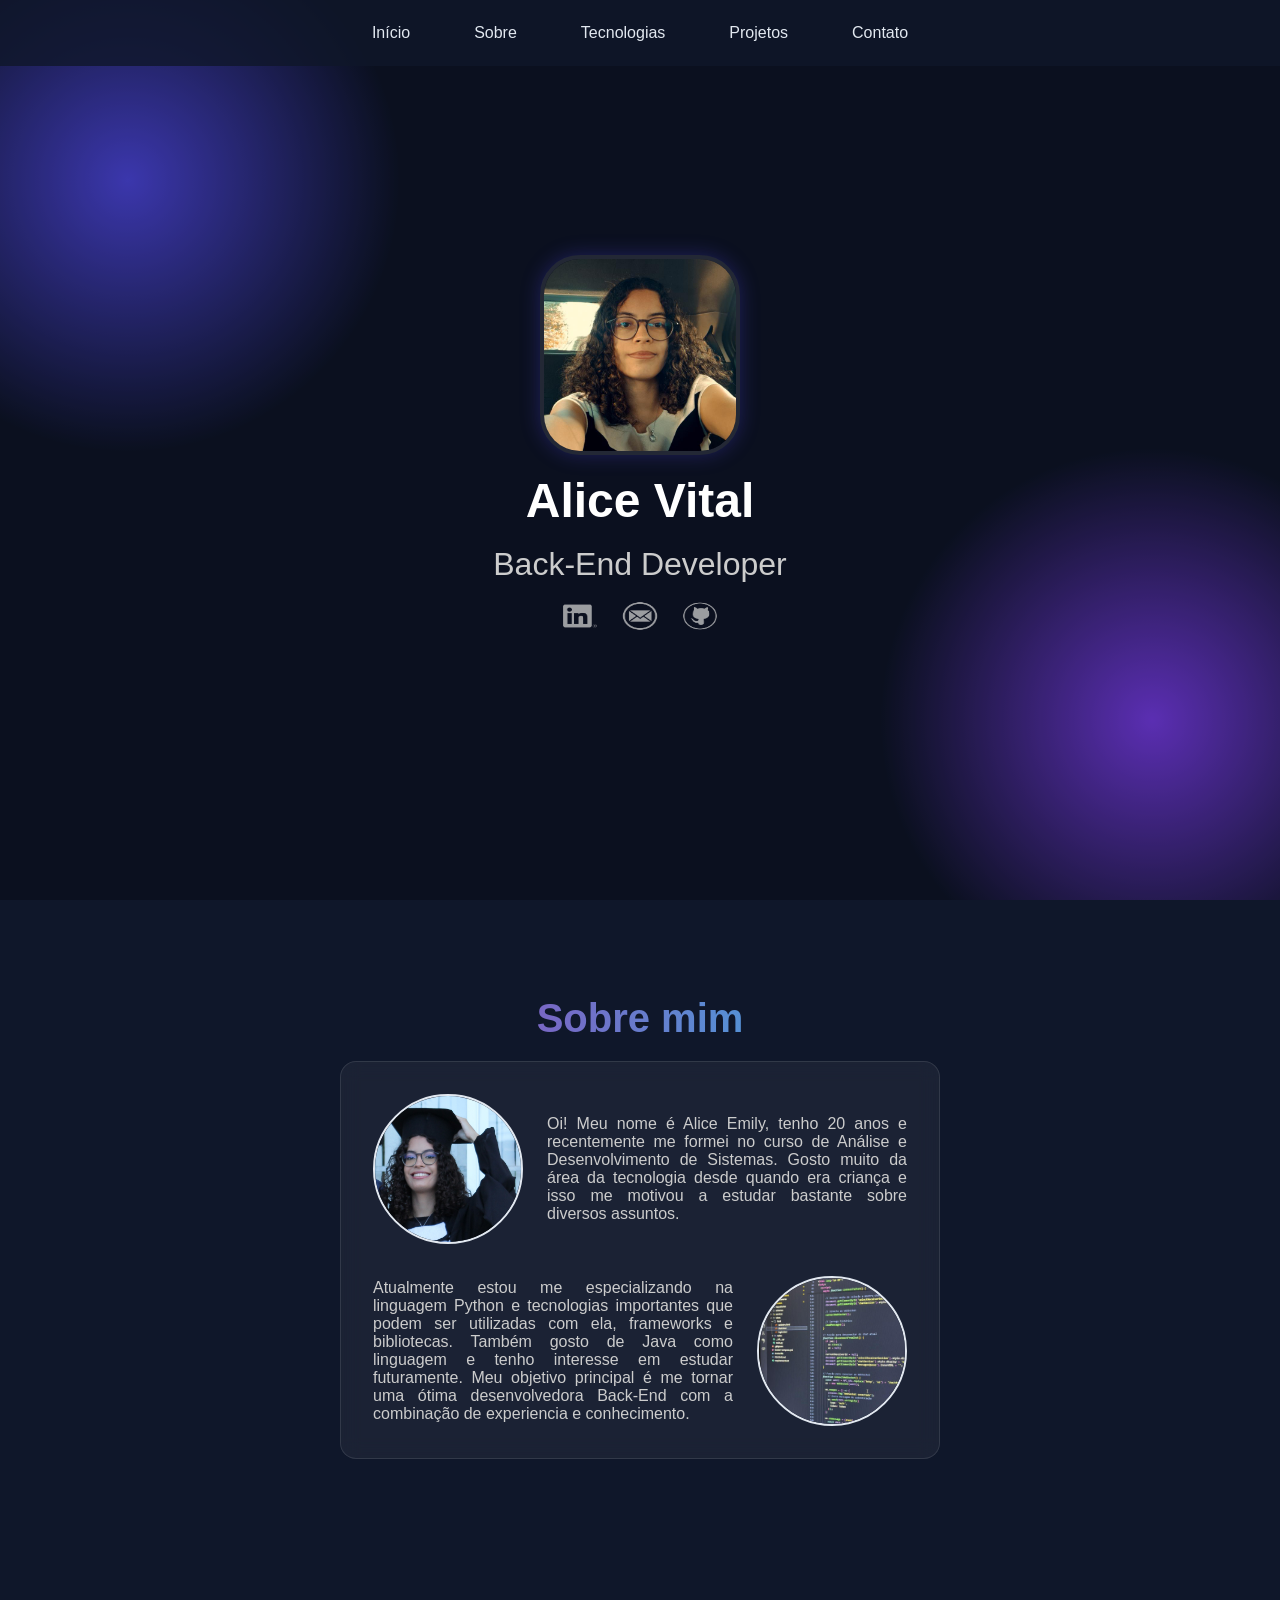
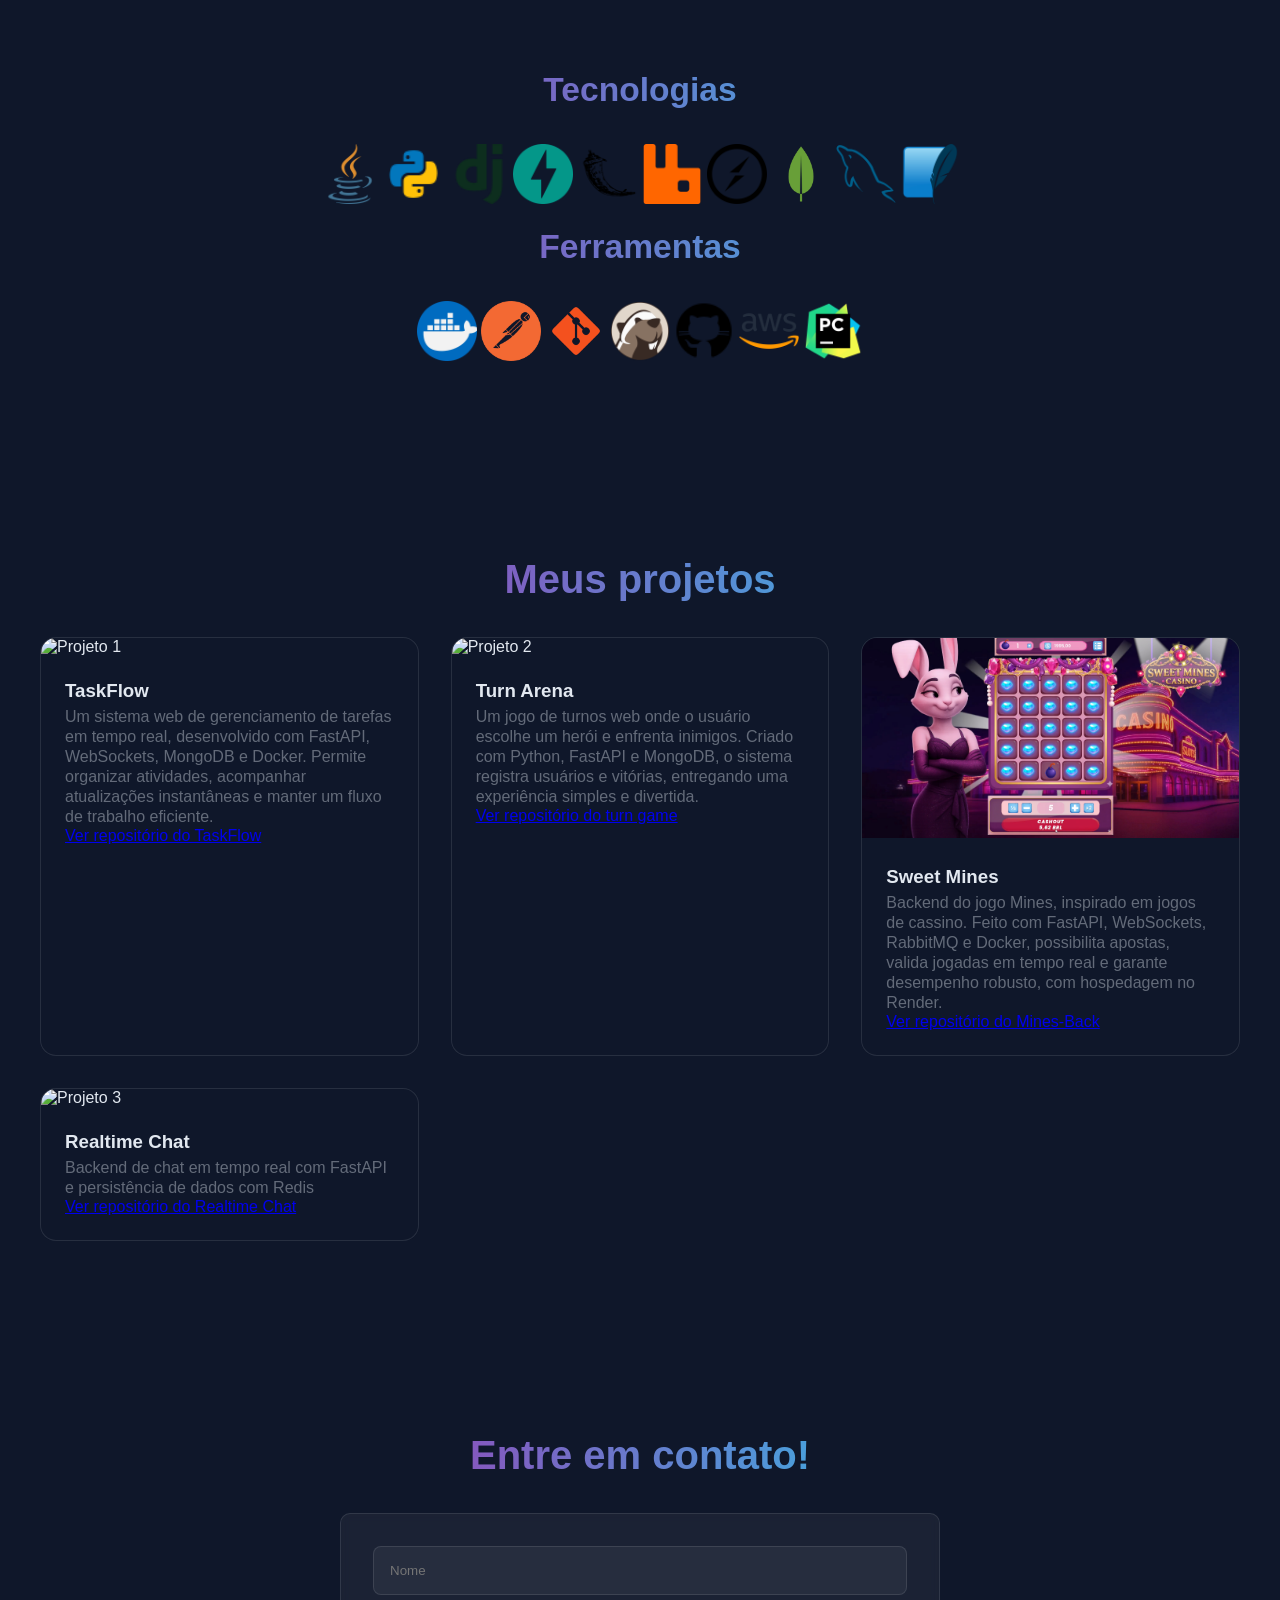
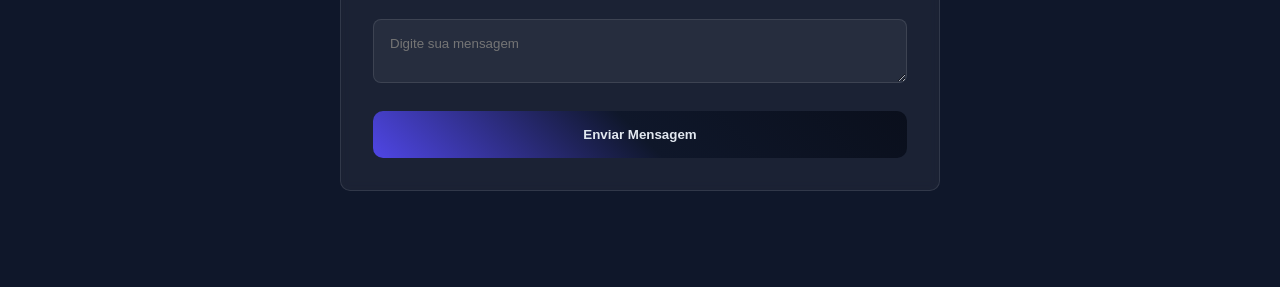
==== index.html @ ebd750a3 "feat: add project mines in section projects" ====
<!DOCTYPE html>
<html lang="pt-br">
<head>
    <meta charset="UTF-8">
    <meta name="viewport" content="width=device-width, initial-scale=1.0">
    <title>My Portfolio</title>
    <link rel="stylesheet" href="styles.css">
</head>
<body>

    <div class="particulas"></div>

        <nav class="navegacao">
            <ul class="menu">
                <li><a href="#inicio" class="menu-link">Início</a></li>
                <li><a href="#sobre" class="menu-link">Sobre</a></li>
                <li><a href="#tecnologias" class="menu-link">Tecnologias</a></li>
                <li><a href="#projetos" class="menu-link">Projetos</a></li>
                <li><a href="#contatos" class="menu-link">Contato</a></li>
            </ul>
        </nav>

        <main id="inicio" class="cabecalho">
                <img src="./img/photo_portfolio.jpg" alt="Foto de Alice Vital" class="foto-perfil">
                <h1>Alice Vital</h1>
                <p class="subtitulo">Back-End Developer</p>

                <div class="contatos-inicio">
                    <a href="https://www.linkedin.com/in/alice-nascimento-3821bb2b7/">
                        <img src="img/icon-linkedin.png" alt="linkedin-logo">
                    </a>
                    <a href="https://mail.google.com/mail/?view=cm&fs=1&to=alicevnascimento02@gmail.com">
                        <img src="img/icon-email.png" alt="email-logo">
                    </a>
                    <a href="https://github.com/alicevital">
                        <img src="img/icon-github.png" alt="github-logo">
                    </a>

                </div>
        </main>

        <section id="sobre" class="sobre">
            <h2 class="sobre-titulo">Sobre mim</h2>

            <div class="sobre-caixa">
                <div class="linha">
                <img src="img/photo_formatura.JPG" alt="foto-formatura" class="foto-sobre">
                <p class="sobre-paragrafo">
                    Oi! Meu nome é Alice Emily, tenho 20 anos e recentemente me formei no curso
                    de Análise e Desenvolvimento de Sistemas. Gosto muito da área da tecnologia desde quando era criança e isso me motivou a estudar bastante sobre diversos assuntos.
                </p>
            </div>

            <div class="linha-direita">
                <p class="sobre-paragrafo">
                   Atualmente estou me especializando na linguagem Python e tecnologias importantes que podem ser utilizadas com ela, frameworks e bibliotecas.
                   Também gosto de Java como linguagem e tenho interesse em estudar futuramente.
                   Meu objetivo principal é me tornar uma ótima desenvolvedora Back-End com a combinação de experiencia e conhecimento.
                </p>
                <img src="img/photo-code.jpg" alt="foto-computador" class="segunda-foto-sobre">
            </div>
        </div>
        </section>

        <section id="tecnologias" class="tecnologias">
            <h3 class="tec-titulo">Tecnologias</h3>
            <div class="tec-caixa">
                <ul>
                    <img src="img/java.png" alt="logo-java" class="badgers">
                    <img src="img/icons8-python-48.png" alt="logo-python" class="badgers">
                    <img src="img/icons8-django-48.png" alt="logo-django" class="badgers">
                    <img src="img/FastAPI.png" alt="logo-fastapi" class="badgers">
                    <img src="img/Flask.png" alt="logo-flask" class="badgers">
                    <img src="img/RabbitMQ.png" alt="logo-rabbitmq" class="badgers">
                    <img src="img/Socket.io.png" alt="logo-socketio" class="badgers">
                    <img src="img/icons8-mongo-db-96.png" alt="logo-mongo" class="badgers">
                    <img src="img/MySQL.png" alt="logo-mySQL" class="badgers">
                    <img src="img/SQLite.png" alt="logo-sqlite" class="badgers">
                </ul>
            </div>
            <h3 class="tec-titulo">Ferramentas</h3>
            <div class="tec-caixa">
                <ul>
                    <img src="img/docker.png" alt="logo-docker" class="badgers">
                    <img src="img/icons8-carteiro-inc.-96.png" alt="logo-postman" class="badgers">
                    <img src="img/icons8-git-96.png" alt="logo-git" class="badgers">
                    <img src="img/DBeaver.png" alt="logo-dbeaver" class="badgers">
                    <img src="img/icons8-github-50.png" alt="logo-github" class="badgers">
                    <img src="img/AWS.png" alt="logo-aws" class="badgers">
                    <img src="img/PyCharm.png" alt="logo-pycharm" class="badgers">
                </ul>
            </div>
        </section>

        <section id="projetos" class="projetos">

            <h2 class="projetos-titulo">Meus projetos</h2>

            <div class="projetos-caixa">

                <div class="projetos-card">
                    <img src="projeto1" alt="Projeto 1" class="projetos-imagem">
                    <div class="caixa-texto">
                    <h3 class="info-projetos">TaskFlow</h3>
                    <p class="paragrafo-projetos">Um sistema web de gerenciamento de tarefas em tempo real, desenvolvido com FastAPI,
                        WebSockets, MongoDB e Docker. Permite organizar atividades,
                        acompanhar atualizações instantâneas e manter um fluxo de trabalho eficiente.</p>
                        <a href="https://github.com/alicevital/taskflow-project.git" target="_blank">Ver repositório do TaskFlow</a>
                    </div>
                </div>

                <div class="projetos-card">
                    <img src="projeto2" alt="Projeto 2" class="projetos-imagem">
                    <div class="caixa-texto">
                    <h3 class="info-projetos">Turn Arena</h3>
                    <p class="paragrafo-projetos">Um jogo de turnos web onde o usuário escolhe um herói e 
                        enfrenta inimigos. Criado com Python, FastAPI e MongoDB,
                        o sistema registra usuários e vitórias, entregando uma experiência simples e divertida.</p>
                        <a href="https://github.com/alicevital/turn-arena.git" target="_blank">Ver repositório do turn game</a>

                    </div>
                </div>

                <div class="projetos-card">
                    <img src="img/projeto3.png" alt="Projeto 3" class="projetos-imagem">
                    <div class="caixa-texto">
                    <h3 class="info-projetos">Sweet Mines</h3>
                    <p class="paragrafo-projetos">Backend do jogo Mines, inspirado em jogos de cassino. Feito com FastAPI, WebSockets, RabbitMQ e Docker, 
                        possibilita apostas, valida jogadas em tempo real e garante desempenho robusto, com hospedagem no Render.</p>
                        <a href="https://github.com/alicevital/Mines-Back.git" target="_blank">Ver repositório do Mines-Back</a>
                    </div>
                </div>

                <div class="projetos-card">
                    <img src="projeto4" alt="Projeto 3" class="projetos-imagem">
                    <div class="caixa-texto">
                    <h3 class="info-projetos">Realtime Chat</h3>
                    <p class="paragrafo-projetos">Backend de chat em tempo real com FastAPI e persistência de dados com Redis</p>
                        <a href="https://github.com/alicevital/realtime_chat" target="_blank">Ver repositório do Realtime Chat</a>
                    </div>
                </div>

            </div>
        </section>

        <section id="contatos" class="contatos">

            <h2 class="contatos-titulo">Entre em contato!</h2>

            <div></div>

            <form action="" class="formulario-contato" id="formulario" onsubmit="enviarMensagem(event)">

                <div class="grupo-form">
                    <input placeholder="Nome" class="campo-form" id="nome">
                </div>

                <div class="grupo-form">
                    <textarea class="campo-form
                    " placeholder="Digite sua mensagem" id="mensagem"></textarea>
                </div>
                
                <button type="submit" class="botao-form">Enviar Mensagem</button>

            </form>
        </section>

        <script>

        function enviarMensagem(event) {

            event.preventDefault()

            const nome = document.getElementById('nome').value;
            const mensagem = document.getElementById('mensagem').value;
            const telefone = '5581998740555'
            const texto = `Olá! Me chamo ${nome}, ${mensagem}`
            const msgformatada = encodeURIComponent(texto)
            const url = `https://wa.me/${telefone}?text=${msgformatada}`

            window.open(url, '_blank')
        }

        </script>
</body>
</html>
---- styles.css ----
* {
    margin: 0;
    padding: 0;
    box-sizing: border-box;
    font-family:'Segoe UI', Tahoma, Geneva, Verdana, sans-serif
}

html {
    scroll-behavior: smooth;

}

 :root {
    --primaria: #4f46e5;
    --secundaria: #7c3aed;
    --escuro: #0f172a;
    --maisEscuro: #0a0f1c;
    --claro: #e2e8f0;
    --vidro: rgba(255, 255, 255, 0.1);
}

body {
    background-color: var(--escuro);
    color: var(--claro);
}

.navegacao {
    position: fixed;
    top: 0;
    background: rgb(15, 23, 42, 0.8);
    width: 100%;
    z-index: 100;
    padding: 1.5rem;
}

.menu {
    display: flex;
    list-style: none;
    gap: 3rem;
    justify-content: center;
}

.menu-link {
    text-decoration: none;
    color: var(--claro);
    font-weight: 500;
    position: relative;
    padding: 0.5rem;
}

.menu-link::after {
    content: '';
    height: 2px;
    width: 0;
    position: absolute;
    bottom: 0;
    left: 0;
    background: linear-gradient(90deg, var(--primaria), var(--secundaria));
    transition: width 0.5s ease;
}

.menu-link:hover::after {
    width: 100%;
}

.cabecalho {
    height: 100vh;
    display: flex;
    justify-content: center;
    align-items: center;
    flex-direction: column;
}

.foto-perfil {
    width: 200px;
    height:  200px;
    box-shadow: 0 0 20px rgba(79, 70, 229, 0.3);
    border-radius: 20%;
    border: 4px solid var(--vidro);
    animation: flutuar 5s ease-in-out infinite;
}

h1 {
    font-size: 3.0rem;
    font-weight: bold;
    margin: 18px;
    color: #fff;

}

.subtitulo {
    font-size: 2rem;
    color: #ccc;
}

.sobre {
    padding: 6rem 2rem;
}

.tecnologias {
    padding: 6rem 2rem;
}

.sobre-titulo {
    font-size: 2.5rem;
    background-image: linear-gradient(to right, rgb(206, 0, 154), rgb(0, 247, 255));
    background-clip: text;
    color: transparent;
    text-align: center;
    margin-bottom: 20px;
}

.sobre-caixa {
    padding: 2rem;
    max-width: 600px;
    margin: 0 auto;
    border-radius: 16px;
    border: 1px solid var(--vidro);
    backdrop-filter: blur(10px);
    background: rgba(255, 255, 255, 0.05);
    display: flex;
    flex-direction: column;
    gap: 2rem;
}

.sobre-paragrafo {
    color: #ccc;
    text-align: justify;
    font-size: 1.0rem;
}

.projetos {
    padding: 6rem 2rem;
}

.projetos-imagem {
    height: 200px;
    width: 100%;
    object-fit: cover;
}

.projetos-titulo {
    text-align: center;
    font-size: 2.5rem;
    margin-bottom: 35px;
    background-image: linear-gradient(to right, rgb(206, 0, 154), rgb(0, 247, 255));
    background-clip: text;
    color: transparent;
}

.projetos-card:hover {
    box-shadow: 0 10px 20px rgba(79, 70, 229, 0.2);
    transform: translateY(-10px) scale(1.03);
}

.projetos-caixa {
    display: grid;
    grid-template-columns: repeat(auto-fit, minmax(300px, 1fr));
    gap: 2rem;
    max-width: 1200px;
    margin: 0 auto;
}
.caixa-texto {
    padding: 1.5rem;
}
.projetos-card {
    background-color: #0f172a;
    border-radius: 16px;
    backdrop-filter: blur(5px);
    border: 1px solid var(--vidro);
    overflow: hidden;
    transition: all 1.2 ease;
    cursor: pointer;
}

.info-projetos {
    margin-bottom: 5px;
}

.paragrafo-projetos {
    color: rgba(226, 232, 240, 0.4);
    line-height: 1.25rem;
}

.contatos {
    padding: 6rem 2rem;
}

.contatos-titulo {
    text-align: center;
    font-size: 2.5rem;
    margin-bottom: 35px;
    background-image: linear-gradient(to right, rgb(206, 0, 154), rgb(0, 247, 255));
    background-clip: text;
    color: transparent;
}

.formulario-contato {
    max-width: 600px;
    margin:  0 auto;
    background: rgba(255, 255, 255, 0.05);
    backdrop-filter: blur(5px);
    padding: 2rem;
    border-radius: 10px;
    border: 1px solid var(--vidro);
}

.campo-form {
    width: 100%;
    padding: 1rem;
    background: rgba(255, 255, 255, 0.05);
    border-radius: 8px;
    color: var(--claro);
    border: 1px solid var(--vidro);
    outline: none;
}

.grupo-form {
    margin-bottom: 1.5rem;
}

.botao-form {
    color: var(--claro);
    background: linear-gradient(45deg, var(--primaria),var(--escuro), var(--maisEscuro));
    padding: 1rem 2rem;
    border: none;
    border-radius: 10px;
    cursor: pointer;
    font-weight: bold;
    width: 100%;
    transition: all 0.3 ease;
}

.botao-form:hover {
    transform: translateY(-4px);
    box-shadow: rgba(79, 70, 229, 0.2);
}

.particulas {
    position: fixed;
    top: 0;
    left: 0;
    width: 100%;
    height: 100%;
    z-index: -1;
    opacity: 0.7;
    background:
    radial-gradient(circle at 10% 20%, var(--primaria) 0%, transparent 20%),
    radial-gradient(circle at 90% 80%, var(--secundaria) 0%, transparent 20%),
    var(--maisEscuro)
}

@keyframes flutuar {
    0%, 100% {
        transform: translateY(0);
    }

    50%{
        transform: translateY(-20px);
    }
}

.tec-titulo {
    margin-top: 20px;
    text-align: center;
    font-size: 2.1rem;
    margin-bottom: 35px;
    background-image: linear-gradient(to right, rgb(206, 0, 154), rgb(0, 247, 255));
    background-clip: text;
    color: transparent;
}

.tec-caixa {
    display: flex;
    align-items: center;
    justify-content: center;
}
.badgers {
    width: 60px;
    height:  60px;
}

.foto-sobre {
    width: 150px;
    height: 150px;
    border: 2px solid;
    border-radius: 80px;
}

.segunda-foto-sobre {
    width: 150px;
    height: 150px;
    border: 2px solid;
    border-radius: 90px;
}

.linha {
    display: flex;
    align-items: center;
    gap: 1.5rem;
}

.linha-direita {
    display: flex;
    align-items: center;
    gap: 1.5rem;
}

.contatos-inicio {
    display: flex;
    gap: 10px;    
    margin-top: 8px;
}

.contatos-inicio img {
    width: 50px;
    height: 50px;
    opacity: 0.75;
    transition: transform 0.2s, opacity 0.2s;
    cursor: pointer;
}

.contatos-inicio img:hover {
    transform: scale(1.1);
    opacity: 1;
}
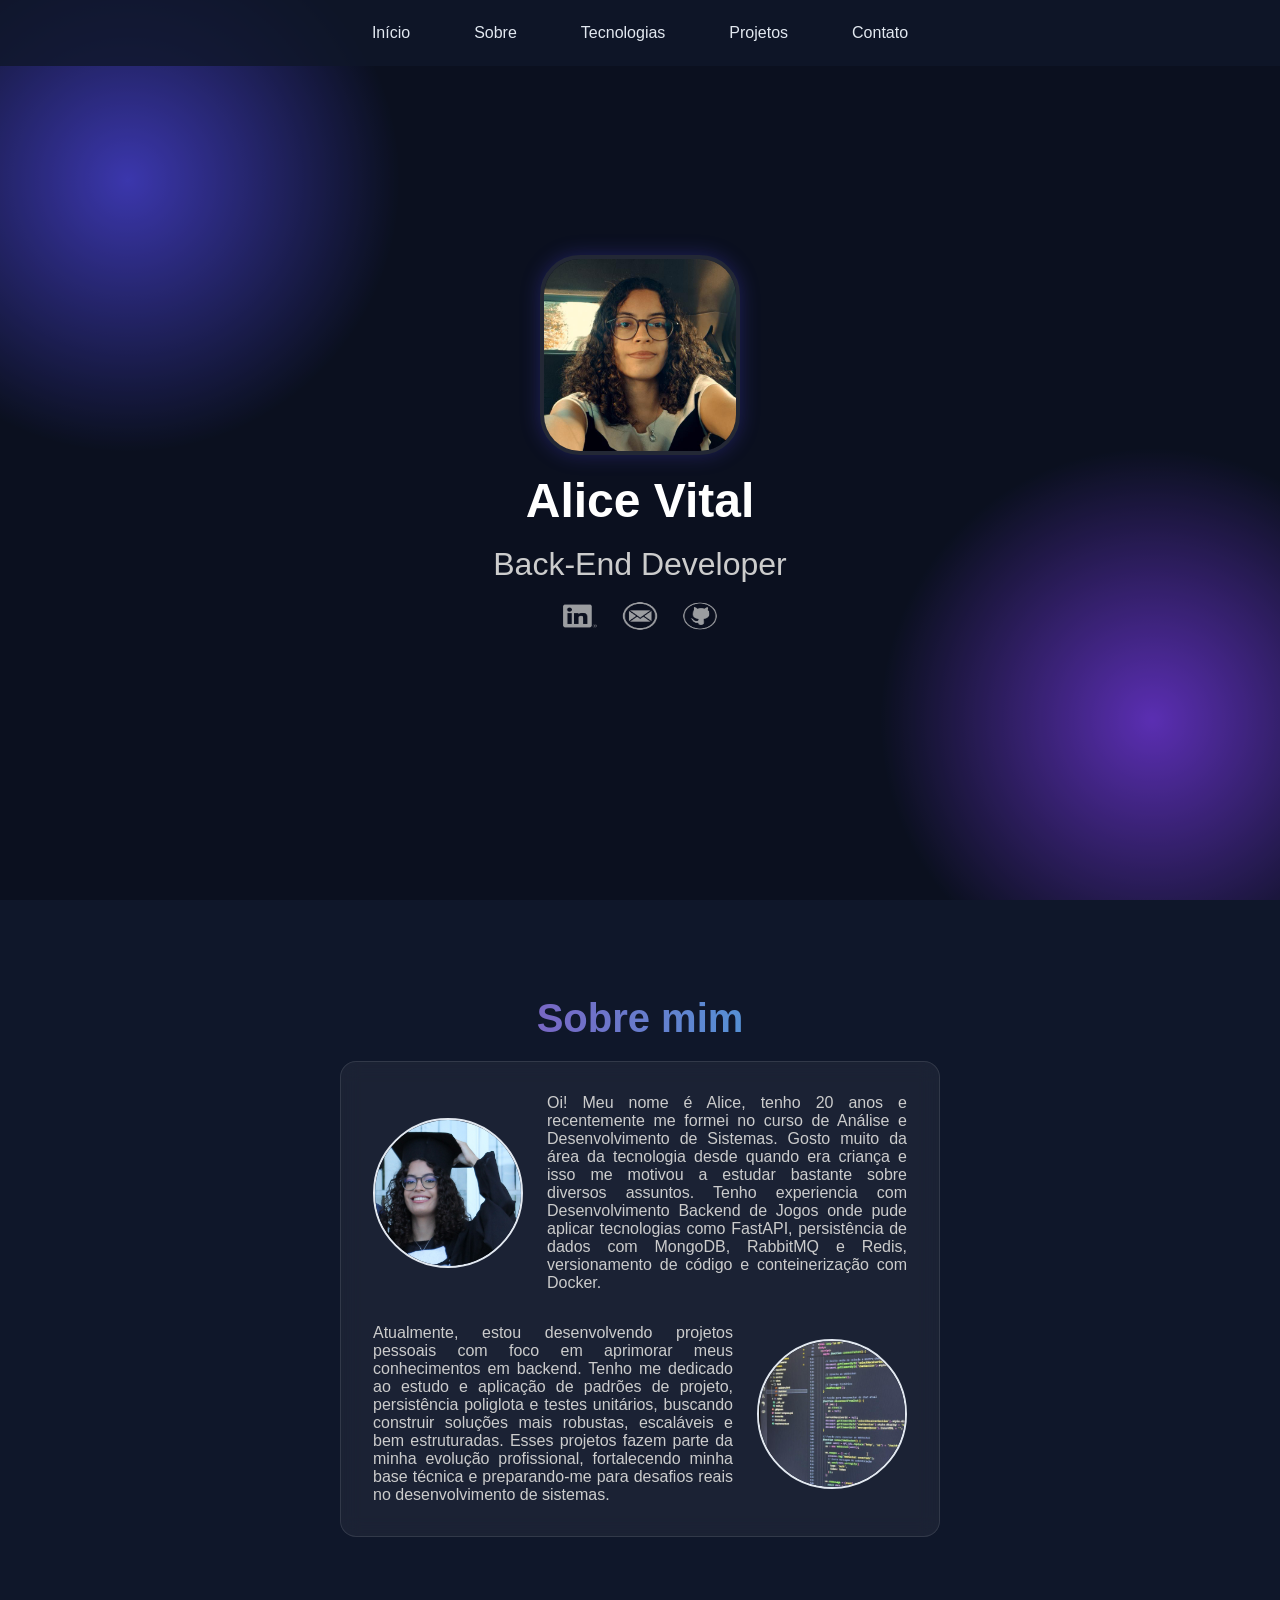
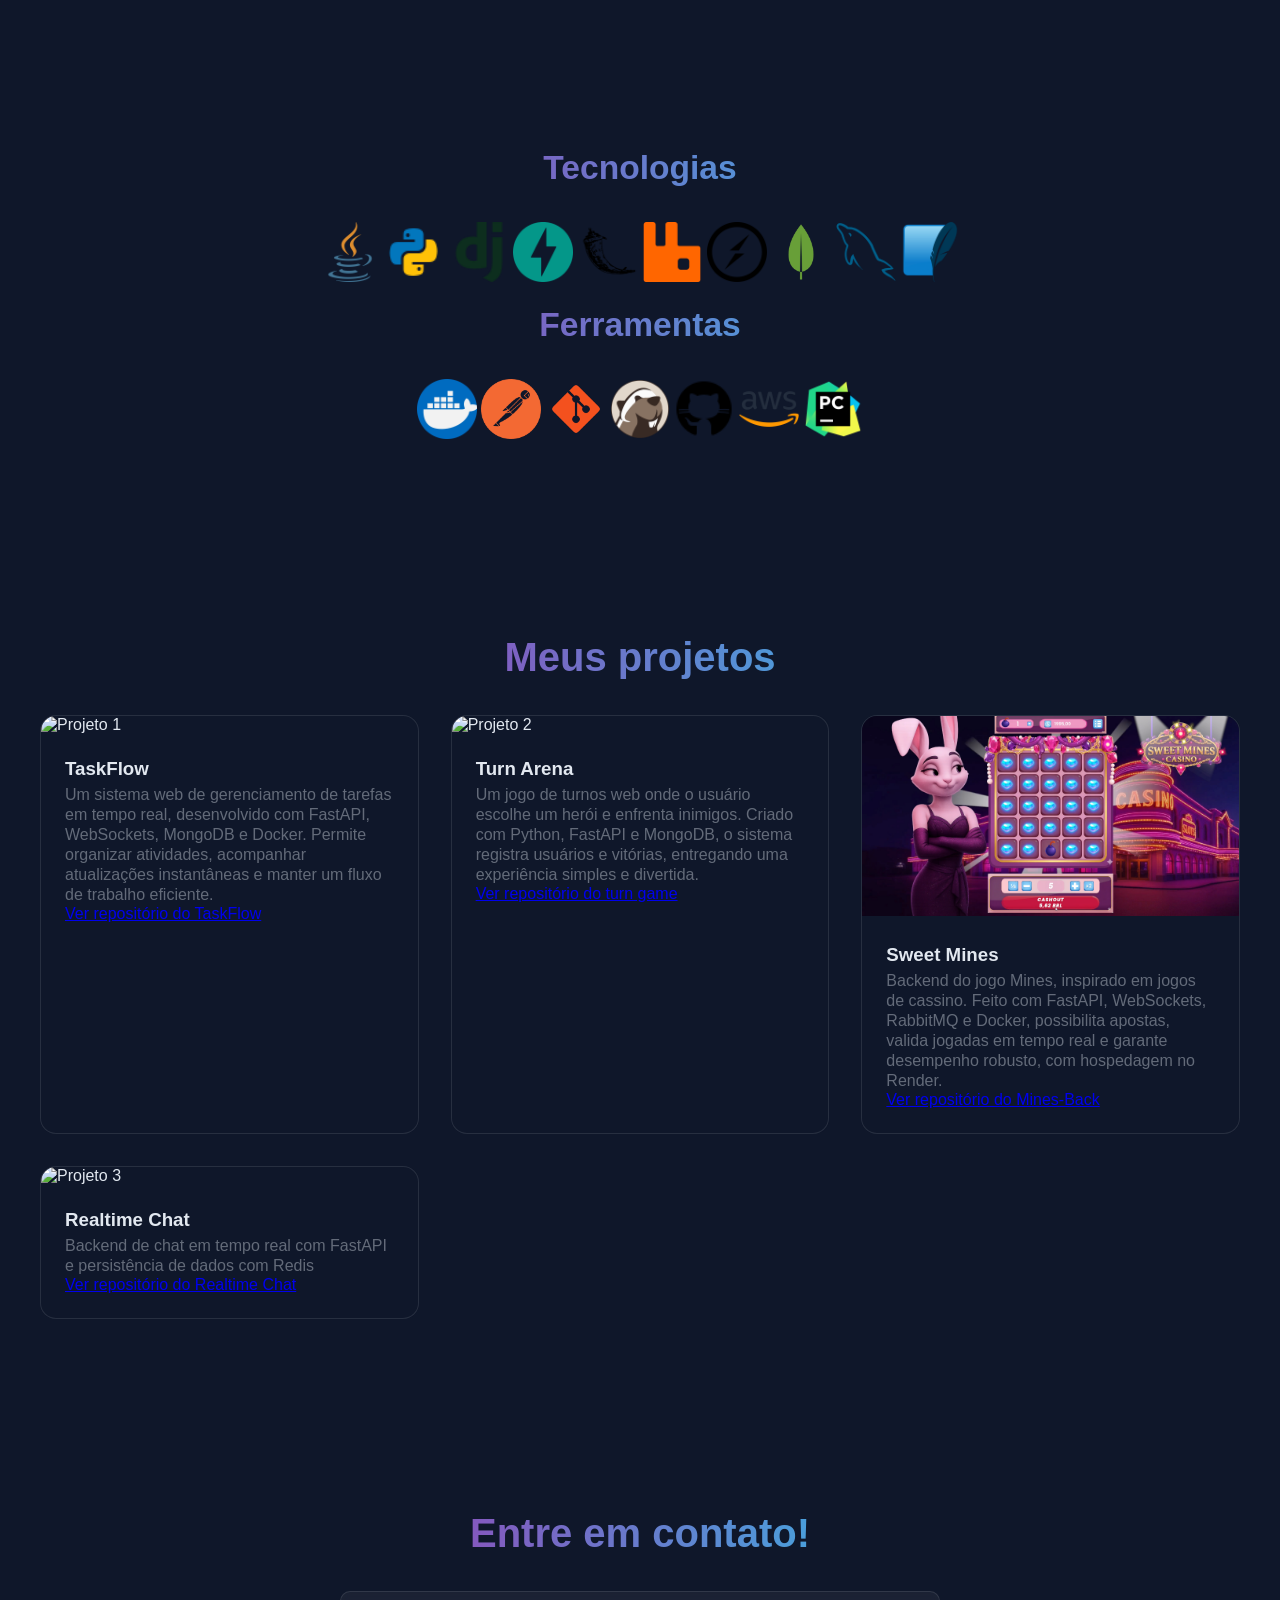
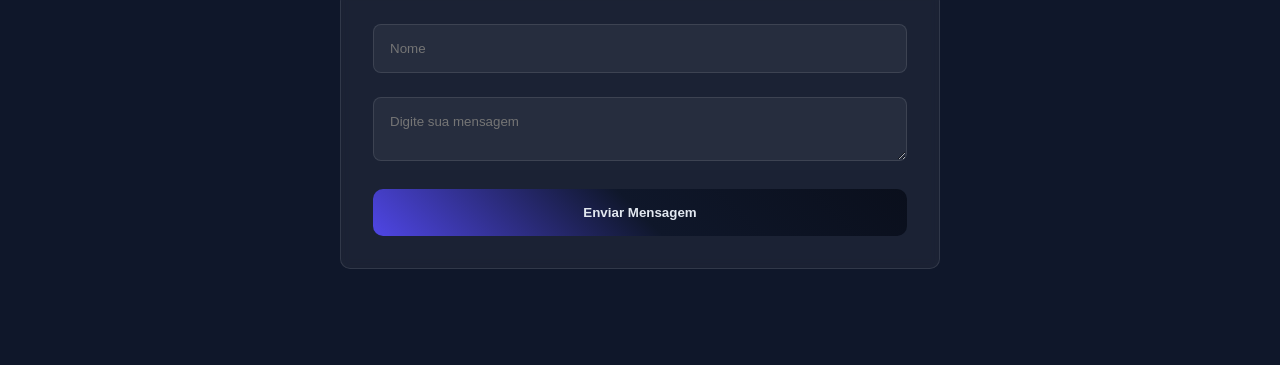
==== commit cd0d1737: "feat: add text in portfolio" ====
--- a/index.html
+++ b/index.html
@@ -46,16 +46,20 @@
                 <div class="linha">
                 <img src="img/photo_formatura.JPG" alt="foto-formatura" class="foto-sobre">
                 <p class="sobre-paragrafo">
-                    Oi! Meu nome é Alice Emily, tenho 20 anos e recentemente me formei no curso
+                    Oi! Meu nome é Alice, tenho 20 anos e recentemente me formei no curso
                     de Análise e Desenvolvimento de Sistemas. Gosto muito da área da tecnologia desde quando era criança e isso me motivou a estudar bastante sobre diversos assuntos.
+                    Tenho experiencia com Desenvolvimento Backend de Jogos onde pude aplicar tecnologias como FastAPI, persistência de dados com MongoDB, RabbitMQ e Redis, versionamento de código e conteinerização com Docker.  
                 </p>
             </div>
 
             <div class="linha-direita">
                 <p class="sobre-paragrafo">
-                   Atualmente estou me especializando na linguagem Python e tecnologias importantes que podem ser utilizadas com ela, frameworks e bibliotecas.
-                   Também gosto de Java como linguagem e tenho interesse em estudar futuramente.
-                   Meu objetivo principal é me tornar uma ótima desenvolvedora Back-End com a combinação de experiencia e conhecimento.
+                   Atualmente, estou desenvolvendo projetos pessoais com foco em aprimorar meus conhecimentos em backend.
+                   Tenho me dedicado ao estudo e aplicação de padrões de projeto, persistência poliglota e testes unitários, 
+                   buscando construir soluções mais robustas, escaláveis e bem estruturadas. 
+                   Esses projetos fazem parte da minha evolução profissional, fortalecendo minha base técnica e preparando-me 
+                   para desafios reais no desenvolvimento de sistemas.
+
                 </p>
                 <img src="img/photo-code.jpg" alt="foto-computador" class="segunda-foto-sobre">
             </div>
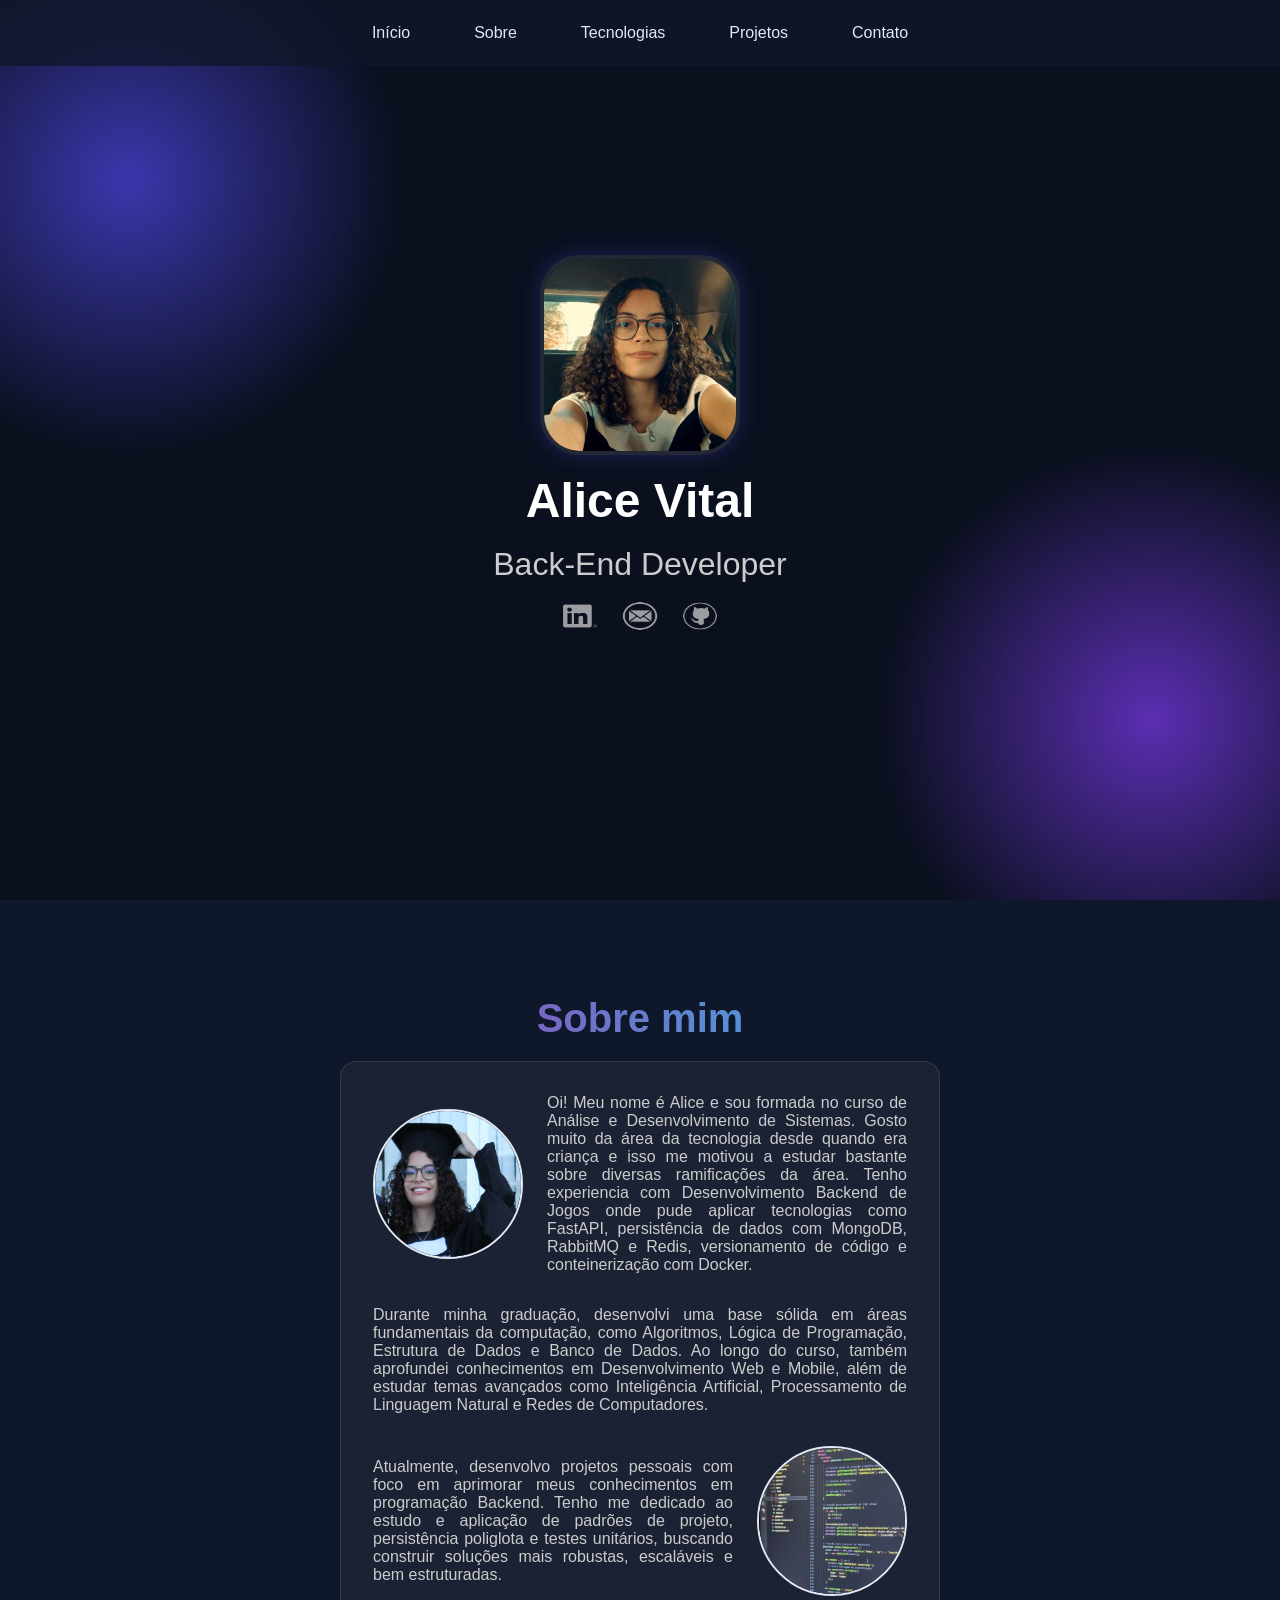
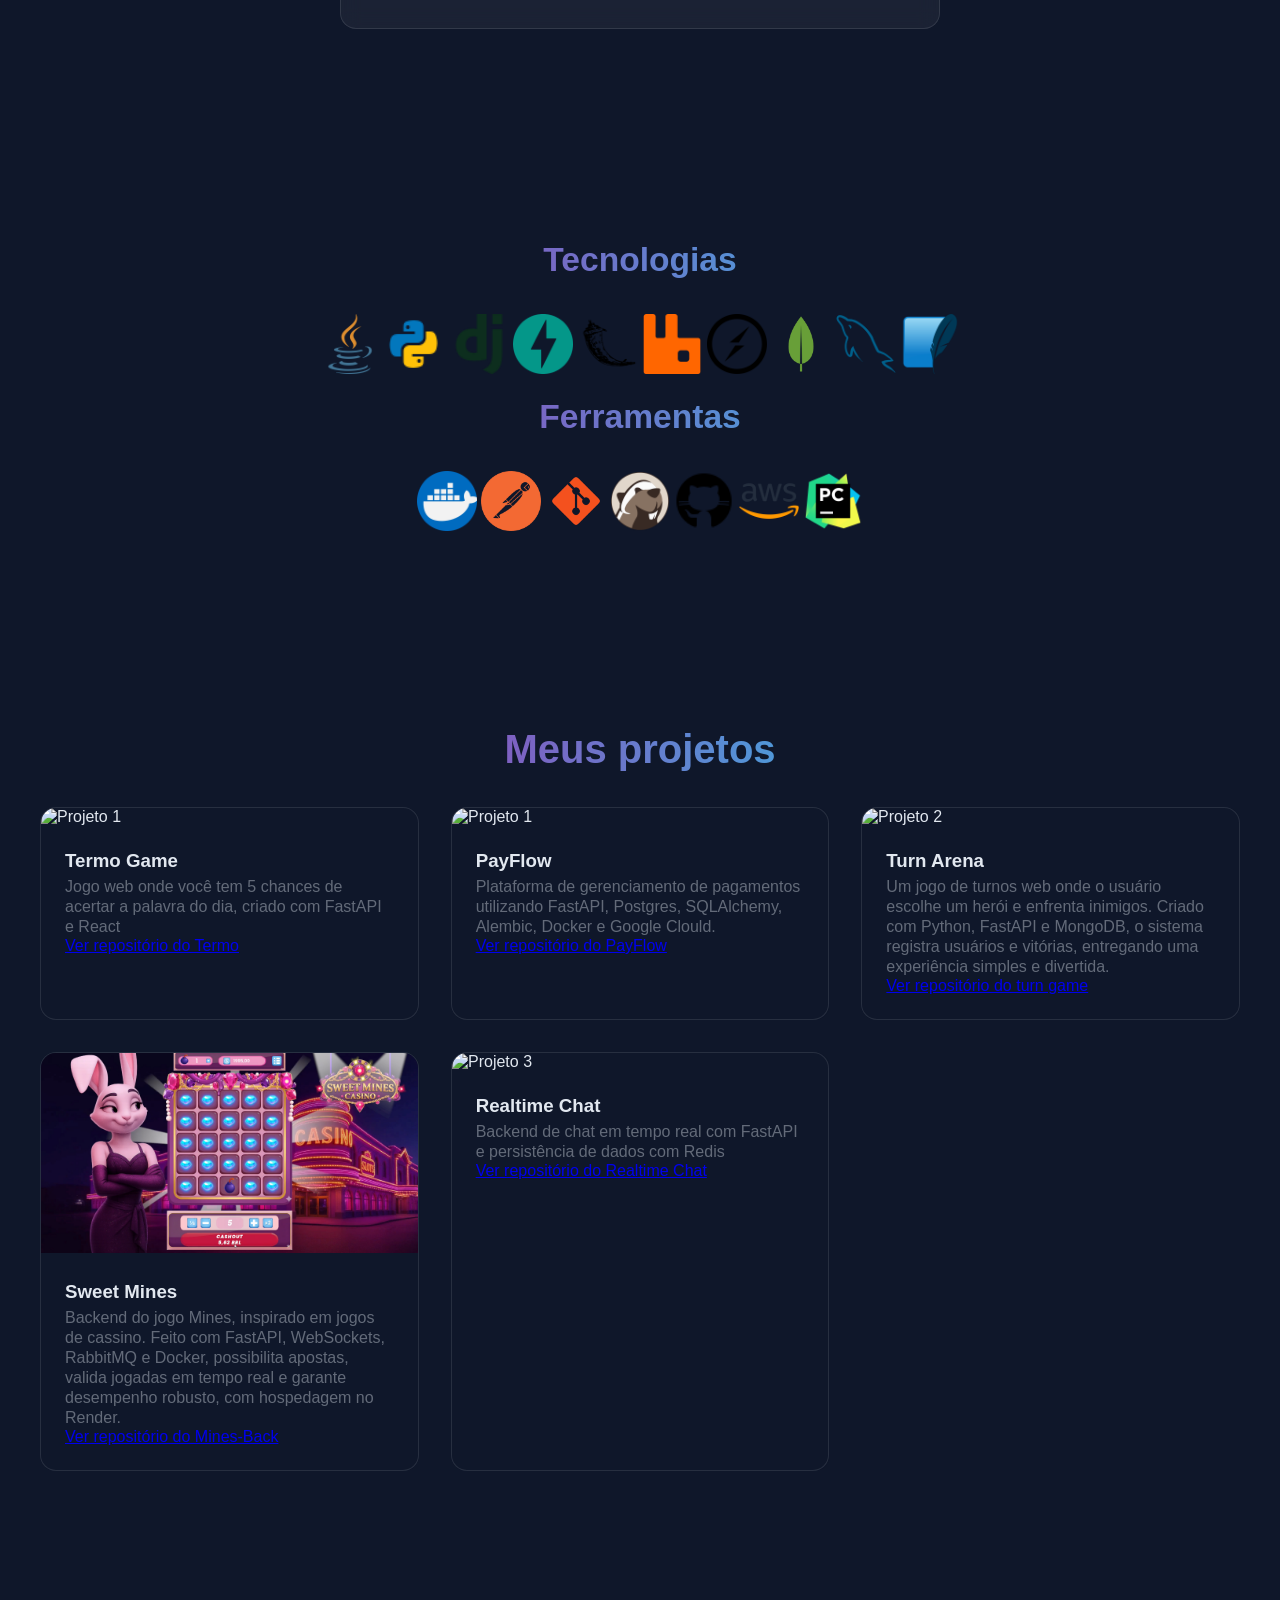
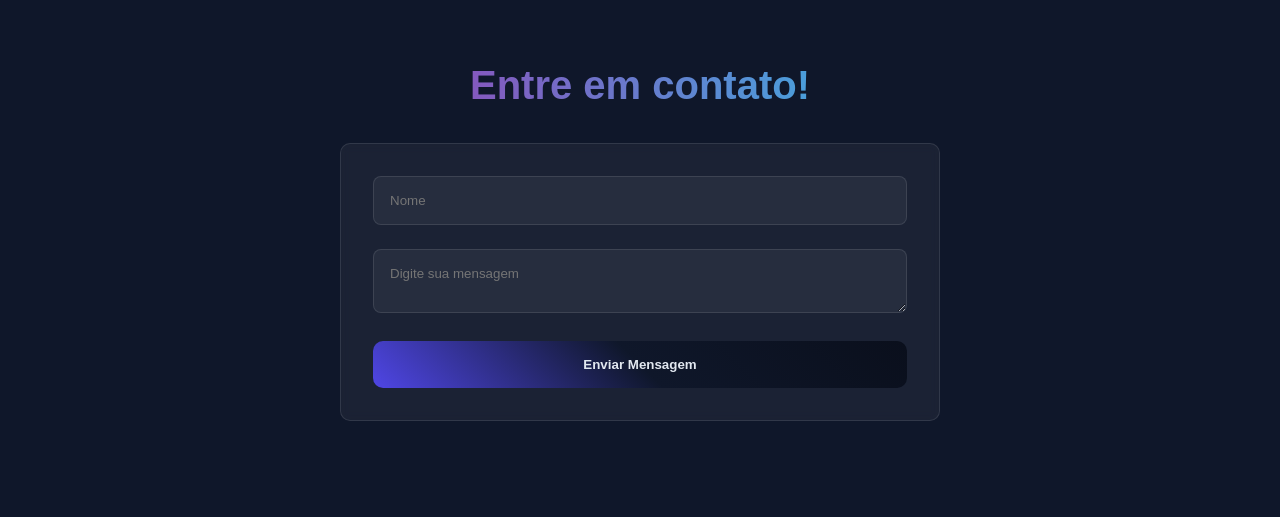
==== commit b1733848: "feat: update personal description and project details in portfolio" ====
--- a/index.html
+++ b/index.html
@@ -46,20 +46,24 @@
                 <div class="linha">
                 <img src="img/photo_formatura.JPG" alt="foto-formatura" class="foto-sobre">
                 <p class="sobre-paragrafo">
-                    Oi! Meu nome é Alice, tenho 20 anos e recentemente me formei no curso
-                    de Análise e Desenvolvimento de Sistemas. Gosto muito da área da tecnologia desde quando era criança e isso me motivou a estudar bastante sobre diversos assuntos.
+                    Oi! Meu nome é Alice e sou formada no curso de Análise e Desenvolvimento de Sistemas. Gosto muito da área da tecnologia desde quando era criança e isso me motivou a estudar bastante sobre diversas ramificações da área.
                     Tenho experiencia com Desenvolvimento Backend de Jogos onde pude aplicar tecnologias como FastAPI, persistência de dados com MongoDB, RabbitMQ e Redis, versionamento de código e conteinerização com Docker.  
                 </p>
             </div>
 
+            <div class="linha">
+                <p class="sobre-paragrafo">Durante minha graduação, desenvolvi uma base sólida em áreas fundamentais da computação,
+                     como Algoritmos, Lógica de Programação, Estrutura de Dados e Banco de Dados. Ao longo do curso, também aprofundei conhecimentos
+                      em Desenvolvimento Web e Mobile, além de estudar temas avançados como Inteligência Artificial,
+                     Processamento de Linguagem Natural e Redes de Computadores.
+                    </p>
+            </div>
+
             <div class="linha-direita">
                 <p class="sobre-paragrafo">
-                   Atualmente, estou desenvolvendo projetos pessoais com foco em aprimorar meus conhecimentos em backend.
+                   Atualmente, desenvolvo projetos pessoais com foco em aprimorar meus conhecimentos em programação Backend.
                    Tenho me dedicado ao estudo e aplicação de padrões de projeto, persistência poliglota e testes unitários, 
                    buscando construir soluções mais robustas, escaláveis e bem estruturadas. 
-                   Esses projetos fazem parte da minha evolução profissional, fortalecendo minha base técnica e preparando-me 
-                   para desafios reais no desenvolvimento de sistemas.
-
                 </p>
                 <img src="img/photo-code.jpg" alt="foto-computador" class="segunda-foto-sobre">
             </div>
@@ -105,11 +109,18 @@
                 <div class="projetos-card">
                     <img src="projeto1" alt="Projeto 1" class="projetos-imagem">
                     <div class="caixa-texto">
-                    <h3 class="info-projetos">TaskFlow</h3>
-                    <p class="paragrafo-projetos">Um sistema web de gerenciamento de tarefas em tempo real, desenvolvido com FastAPI,
-                        WebSockets, MongoDB e Docker. Permite organizar atividades,
-                        acompanhar atualizações instantâneas e manter um fluxo de trabalho eficiente.</p>
-                        <a href="https://github.com/alicevital/taskflow-project.git" target="_blank">Ver repositório do TaskFlow</a>
+                    <h3 class="info-projetos">Termo Game</h3>
+                    <p class="paragrafo-projetos">Jogo web onde você tem 5 chances de acertar a palavra do dia, criado com FastAPI e React</p>
+                        <a href="https://github.com/alicevital/termo.git" target="_blank">Ver repositório do Termo</a>
+                    </div>
+                </div>
+                
+                <div class="projetos-card">
+                    <img src="projeto1" alt="Projeto 1" class="projetos-imagem">
+                    <div class="caixa-texto">
+                    <h3 class="info-projetos">PayFlow</h3>
+                    <p class="paragrafo-projetos">Plataforma de gerenciamento de pagamentos utilizando FastAPI, Postgres, SQLAlchemy, Alembic, Docker e Google Clould.</p>
+                        <a href="https://github.com/alicevital/payflow-project.git" target="_blank">Ver repositório do PayFlow</a>
                     </div>
                 </div>
 
@@ -140,7 +151,7 @@
                     <div class="caixa-texto">
                     <h3 class="info-projetos">Realtime Chat</h3>
                     <p class="paragrafo-projetos">Backend de chat em tempo real com FastAPI e persistência de dados com Redis</p>
-                        <a href="https://github.com/alicevital/realtime_chat" target="_blank">Ver repositório do Realtime Chat</a>
+                        <a href="https://github.com/alicevital/realtime_chat.git" target="_blank">Ver repositório do Realtime Chat</a>
                     </div>
                 </div>
 
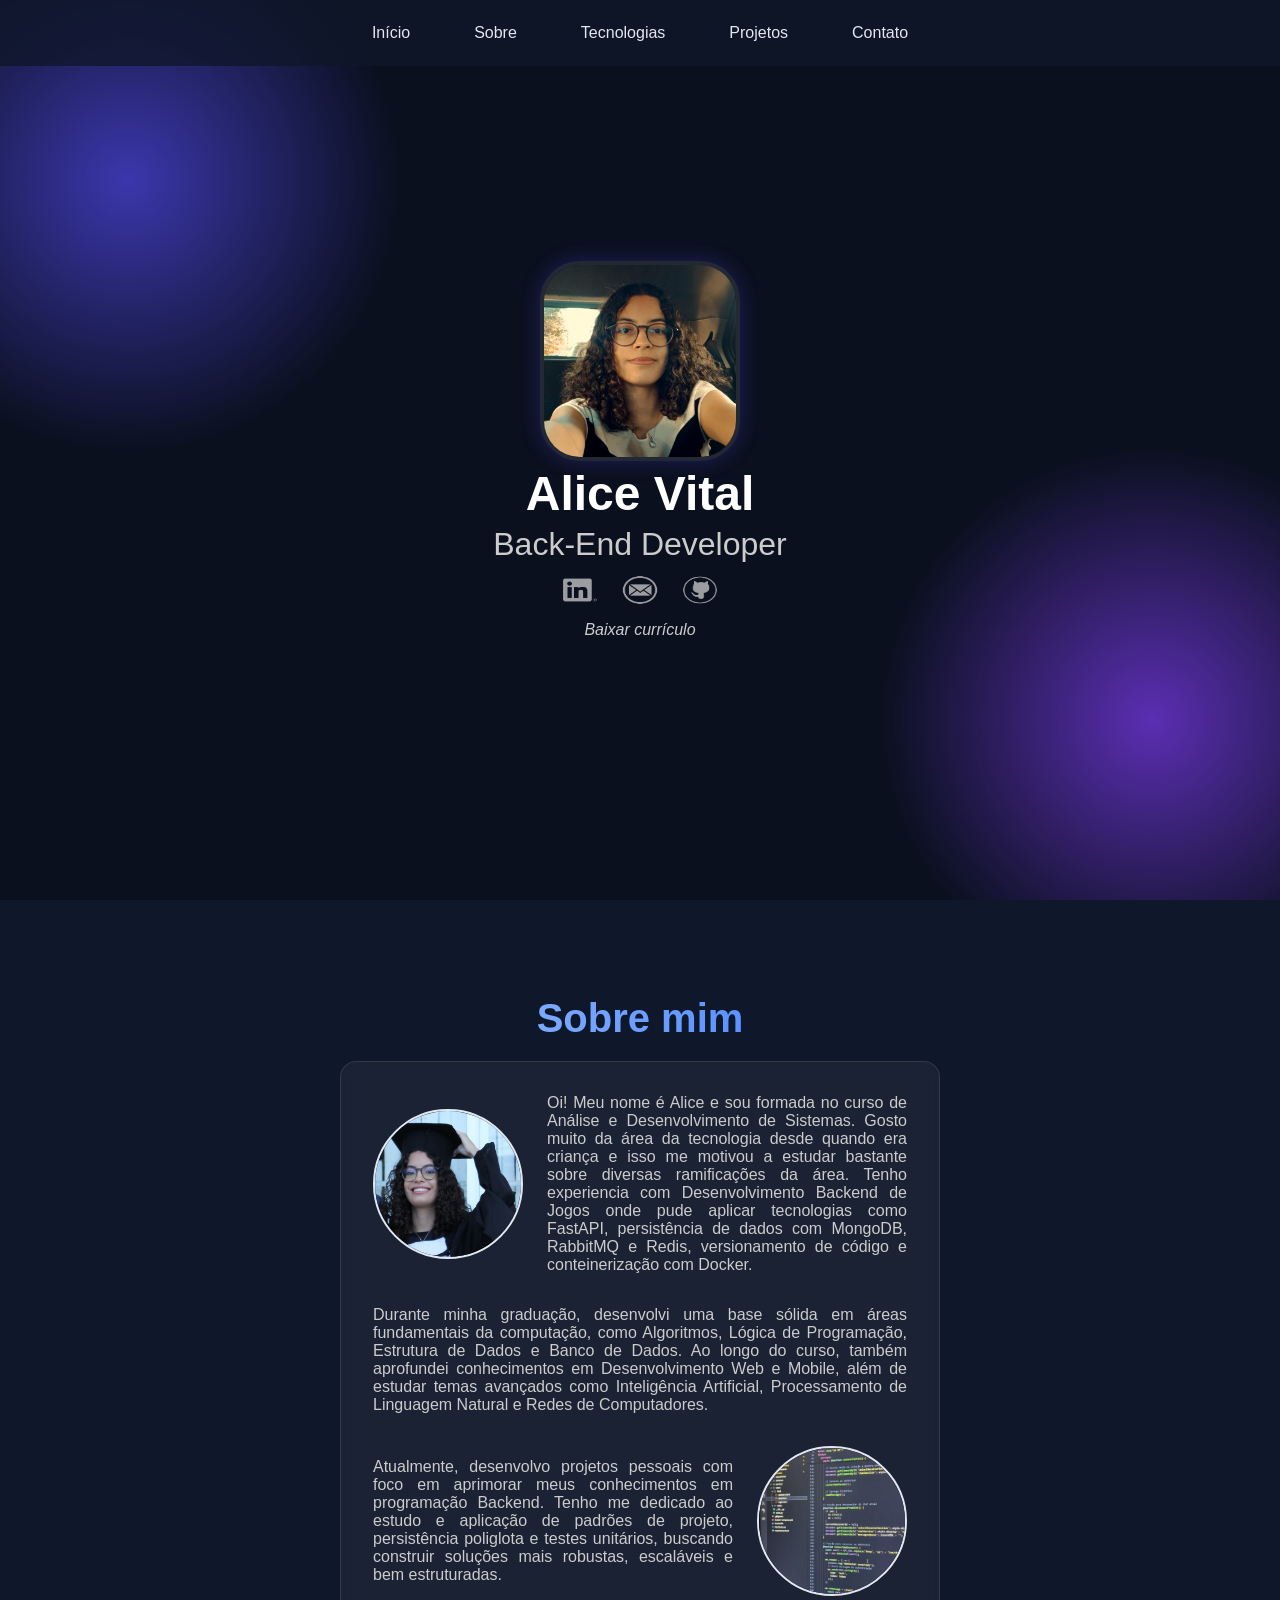
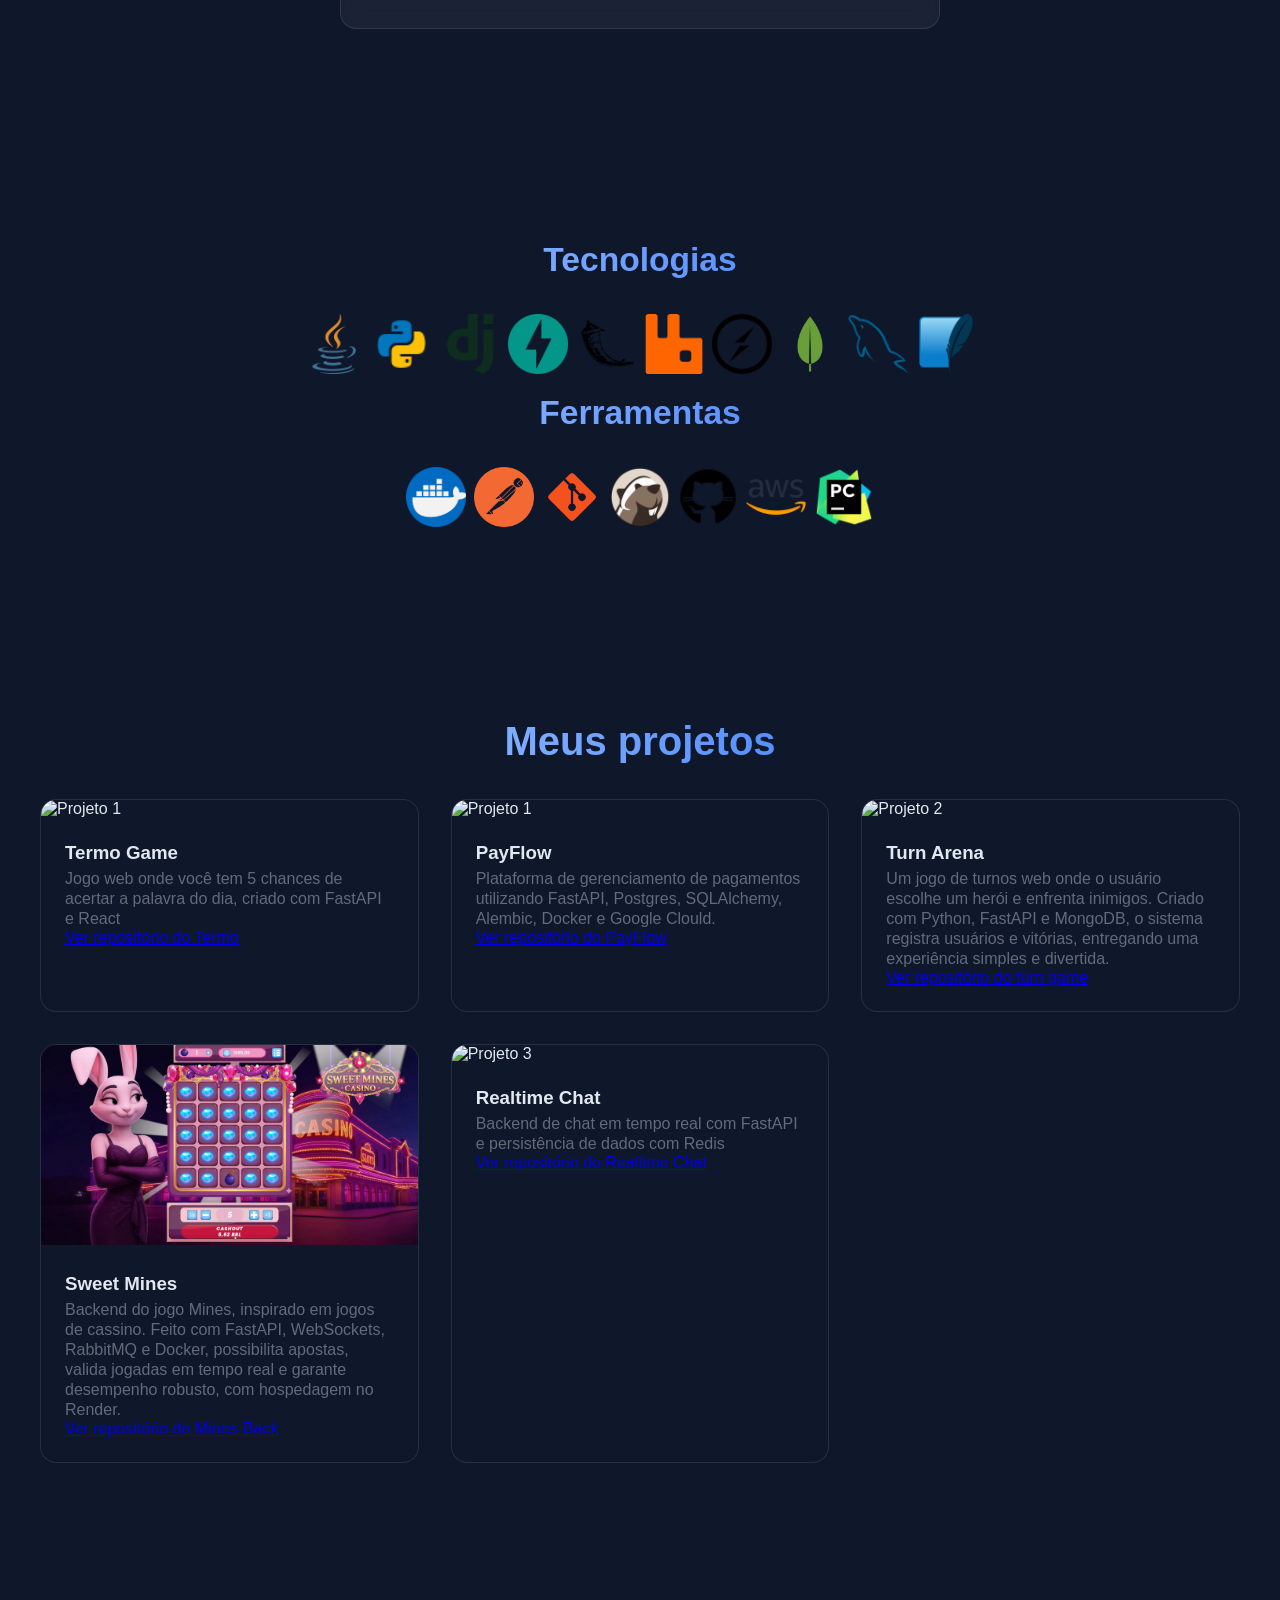
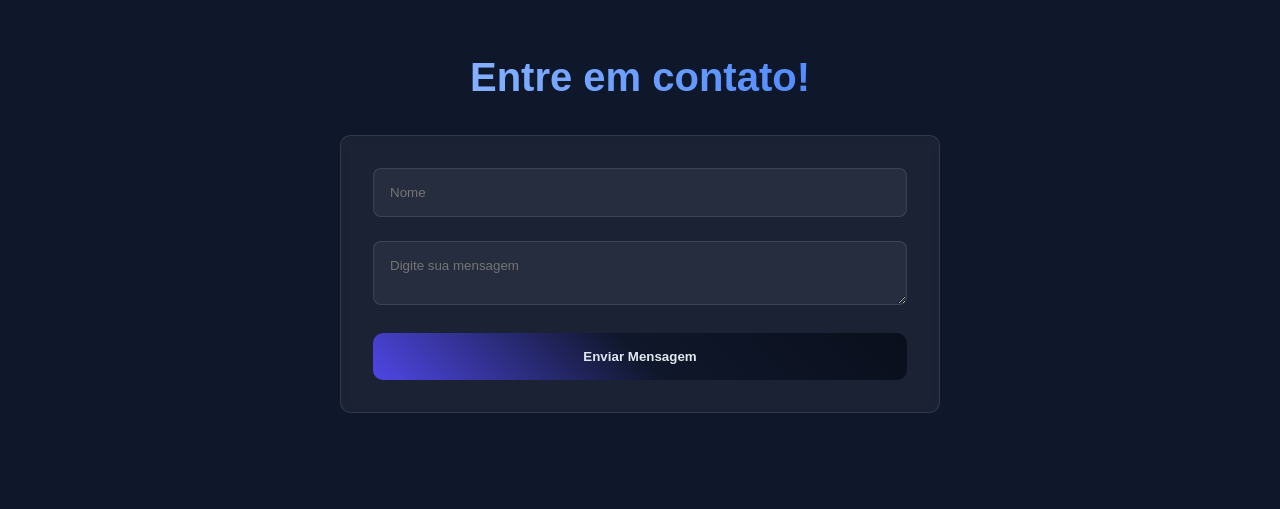
==== commit feffa453: "feat: add download button for CV and enhance technology/tools sections with hover effects" ====
--- a/index.html
+++ b/index.html
@@ -37,6 +37,10 @@
                     </a>
 
                 </div>
+
+                <a href="cv/Alice Nascimento-Python Junior.pdf" download class="botao-cv">
+                    Baixar currículo
+                </a>
         </main>
 
         <section id="sobre" class="sobre">
@@ -70,35 +74,103 @@
         </div>
         </section>
 
-        <section id="tecnologias" class="tecnologias">
-            <h3 class="tec-titulo">Tecnologias</h3>
-            <div class="tec-caixa">
-                <ul>
-                    <img src="img/java.png" alt="logo-java" class="badgers">
-                    <img src="img/icons8-python-48.png" alt="logo-python" class="badgers">
-                    <img src="img/icons8-django-48.png" alt="logo-django" class="badgers">
-                    <img src="img/FastAPI.png" alt="logo-fastapi" class="badgers">
-                    <img src="img/Flask.png" alt="logo-flask" class="badgers">
-                    <img src="img/RabbitMQ.png" alt="logo-rabbitmq" class="badgers">
-                    <img src="img/Socket.io.png" alt="logo-socketio" class="badgers">
-                    <img src="img/icons8-mongo-db-96.png" alt="logo-mongo" class="badgers">
-                    <img src="img/MySQL.png" alt="logo-mySQL" class="badgers">
-                    <img src="img/SQLite.png" alt="logo-sqlite" class="badgers">
-                </ul>
-            </div>
-            <h3 class="tec-titulo">Ferramentas</h3>
-            <div class="tec-caixa">
-                <ul>
-                    <img src="img/docker.png" alt="logo-docker" class="badgers">
-                    <img src="img/icons8-carteiro-inc.-96.png" alt="logo-postman" class="badgers">
-                    <img src="img/icons8-git-96.png" alt="logo-git" class="badgers">
-                    <img src="img/DBeaver.png" alt="logo-dbeaver" class="badgers">
-                    <img src="img/icons8-github-50.png" alt="logo-github" class="badgers">
-                    <img src="img/AWS.png" alt="logo-aws" class="badgers">
-                    <img src="img/PyCharm.png" alt="logo-pycharm" class="badgers">
-                </ul>
-            </div>
-        </section>
+<section id="tecnologias" class="tecnologias">
+
+    <h3 class="tec-titulo">Tecnologias</h3>
+    <div class="tec-caixa">
+
+        <div class="tec-item">
+            <img src="img/java.png" alt="Java" class="badgers">
+            <span class="tec-nome">Java</span>
+        </div>
+
+        <div class="tec-item">
+            <img src="img/icons8-python-48.png" alt="Python" class="badgers">
+            <span class="tec-nome">Python</span>
+        </div>
+
+        <div class="tec-item">
+            <img src="img/icons8-django-48.png" alt="Django" class="badgers">
+            <span class="tec-nome">Django</span>
+        </div>
+
+        <div class="tec-item">
+            <img src="img/FastAPI.png" alt="FastAPI" class="badgers">
+            <span class="tec-nome">FastAPI</span>
+        </div>
+
+        <div class="tec-item">
+            <img src="img/Flask.png" alt="Flask" class="badgers">
+            <span class="tec-nome">Flask</span>
+        </div>
+
+        <div class="tec-item">
+            <img src="img/RabbitMQ.png" alt="RabbitMQ" class="badgers">
+            <span class="tec-nome">RabbitMQ</span>
+        </div>
+
+        <div class="tec-item">
+            <img src="img/Socket.io.png" alt="Socket.io" class="badgers">
+            <span class="tec-nome">Socket.io</span>
+        </div>
+
+        <div class="tec-item">
+            <img src="img/icons8-mongo-db-96.png" alt="MongoDB" class="badgers">
+            <span class="tec-nome">MongoDB</span>
+        </div>
+
+        <div class="tec-item">
+            <img src="img/MySQL.png" alt="MySQL" class="badgers">
+            <span class="tec-nome">MySQL</span>
+        </div>
+
+        <div class="tec-item">
+            <img src="img/SQLite.png" alt="SQLite" class="badgers">
+            <span class="tec-nome">SQLite</span>
+        </div>
+
+    </div>
+
+    <h3 class="tec-titulo">Ferramentas</h3>
+    <div class="tec-caixa">
+
+        <div class="tec-item">
+            <img src="img/docker.png" alt="Docker" class="badgers">
+            <span class="tec-nome">Docker</span>
+        </div>
+
+        <div class="tec-item">
+            <img src="img/icons8-carteiro-inc.-96.png" alt="Postman" class="badgers">
+            <span class="tec-nome">Postman</span>
+        </div>
+
+        <div class="tec-item">
+            <img src="img/icons8-git-96.png" alt="Git" class="badgers">
+            <span class="tec-nome">Git</span>
+        </div>
+
+        <div class="tec-item">
+            <img src="img/DBeaver.png" alt="DBeaver" class="badgers">
+            <span class="tec-nome">DBeaver</span>
+        </div>
+
+        <div class="tec-item">
+            <img src="img/icons8-github-50.png" alt="GitHub" class="badgers">
+            <span class="tec-nome">GitHub</span>
+        </div>
+
+        <div class="tec-item">
+            <img src="img/AWS.png" alt="AWS" class="badgers">
+            <span class="tec-nome">AWS</span>
+        </div>
+
+        <div class="tec-item">
+            <img src="img/PyCharm.png" alt="PyCharm" class="badgers">
+            <span class="tec-nome">PyCharm</span>
+        </div>
+
+    </div>
+</section>
 
         <section id="projetos" class="projetos">
 
--- a/styles.css
+++ b/styles.css
@@ -83,14 +83,26 @@
 h1 {
     font-size: 3.0rem;
     font-weight: bold;
-    margin: 18px;
+    margin: 5px 0;
     color: #fff;
-
+    transition: all 0.4s ease;
+}
+
+h1:hover {
+    transform: scale(1.08);
+    text-shadow: 0 0 8px rgba(124, 58, 237, 0.6);
 }
 
 .subtitulo {
     font-size: 2rem;
     color: #ccc;
+    transition: all 0.4s ease;
+}
+
+.subtitulo:hover {
+    transform: scale(1.05);
+    color: #fff;
+    text-shadow: 0 0 8px rgba(124, 58, 237, 0.6);
 }
 
 .sobre {
@@ -274,10 +286,43 @@
     display: flex;
     align-items: center;
     justify-content: center;
+    gap: 8px;
 }
 .badgers {
     width: 60px;
     height:  60px;
+    transition: transform 0.3s ease;
+}
+
+.tec-item {
+    position: relative;
+    display: inline-flex;
+    flex-direction: column;
+    align-items: center;
+    cursor: pointer;
+}
+
+.tec-item:hover .badgers {
+    transform: scale(1.2);
+}
+
+.tec-nome {
+    position: absolute;
+    bottom: -25px;
+    font-size: 0.8rem;
+    color: var(--claro);
+    background: rgba(0,0,0,0.6);
+    padding: 3px 8px;
+    border-radius: 6px;
+    opacity: 0;
+    transform: translateY(10px);
+    transition: all 0.3s ease;
+    pointer-events: none;
+}
+
+.tec-item:hover .tec-nome {
+    opacity: 1;
+    transform: translateY(0);
 }
 
 .foto-sobre {
@@ -285,6 +330,7 @@
     height: 150px;
     border: 2px solid;
     border-radius: 80px;
+    transition: transform 0.4s ease, box-shadow 0.4s ease;
 }
 
 .segunda-foto-sobre {
@@ -292,6 +338,13 @@
     height: 150px;
     border: 2px solid;
     border-radius: 90px;
+    transition: transform 0.4s ease, box-shadow 0.4s ease;
+}
+
+.foto-sobre:hover,
+.segunda-foto-sobre:hover {
+    transform: scale(1.1) rotate(3deg);
+    box-shadow: 0 10px 25px rgba(79, 70, 229, 0.5);
 }
 
 .linha {
@@ -309,7 +362,7 @@
 .contatos-inicio {
     display: flex;
     gap: 10px;    
-    margin-top: 8px;
+    margin-top: 2px;
 }
 
 .contatos-inicio img {
@@ -323,4 +376,67 @@
 .contatos-inicio img:hover {
     transform: scale(1.1);
     opacity: 1;
+}
+
+@keyframes gradientMove {
+    0% {
+        background-position: 0% 50%;
+    }
+    50% {
+        background-position: 100% 50%;
+    }
+    100% {
+        background-position: 0% 50%;
+    }
+}
+
+.sobre-titulo,
+.projetos-titulo,
+.tec-titulo,
+.contatos-titulo {
+
+    background: linear-gradient(
+        90deg,
+        rgb(197, 224, 255),
+        rgb(17, 92, 255),
+        rgb(206, 0, 154)
+    );
+
+    background-size: 200% 200%;
+    background-clip: text;
+    -webkit-background-clip: text;
+    color: transparent;
+
+    animation: gradientMove 5s ease infinite;
+}
+
+.botao-cv {
+    margin-top: 2px;
+    text-decoration: none;
+    color: #ccc;
+    font-size: 1rem;
+    font-weight: 500;
+    transition: all 0.3s ease;
+    position: relative;
+    font-style: italic;
+}
+
+.botao-cv:hover {
+    color: #fff;
+    letter-spacing: 1px;
+}
+
+.botao-cv::after {
+    content: "";
+    position: absolute;
+    width: 0;
+    height: 2px;
+    bottom: -3px;
+    left: 0;
+    background: linear-gradient(90deg, var(--primaria), var(--secundaria));
+    transition: width 0.3s ease;
+}
+
+.botao-cv:hover::after {
+    width: 100%;
 }
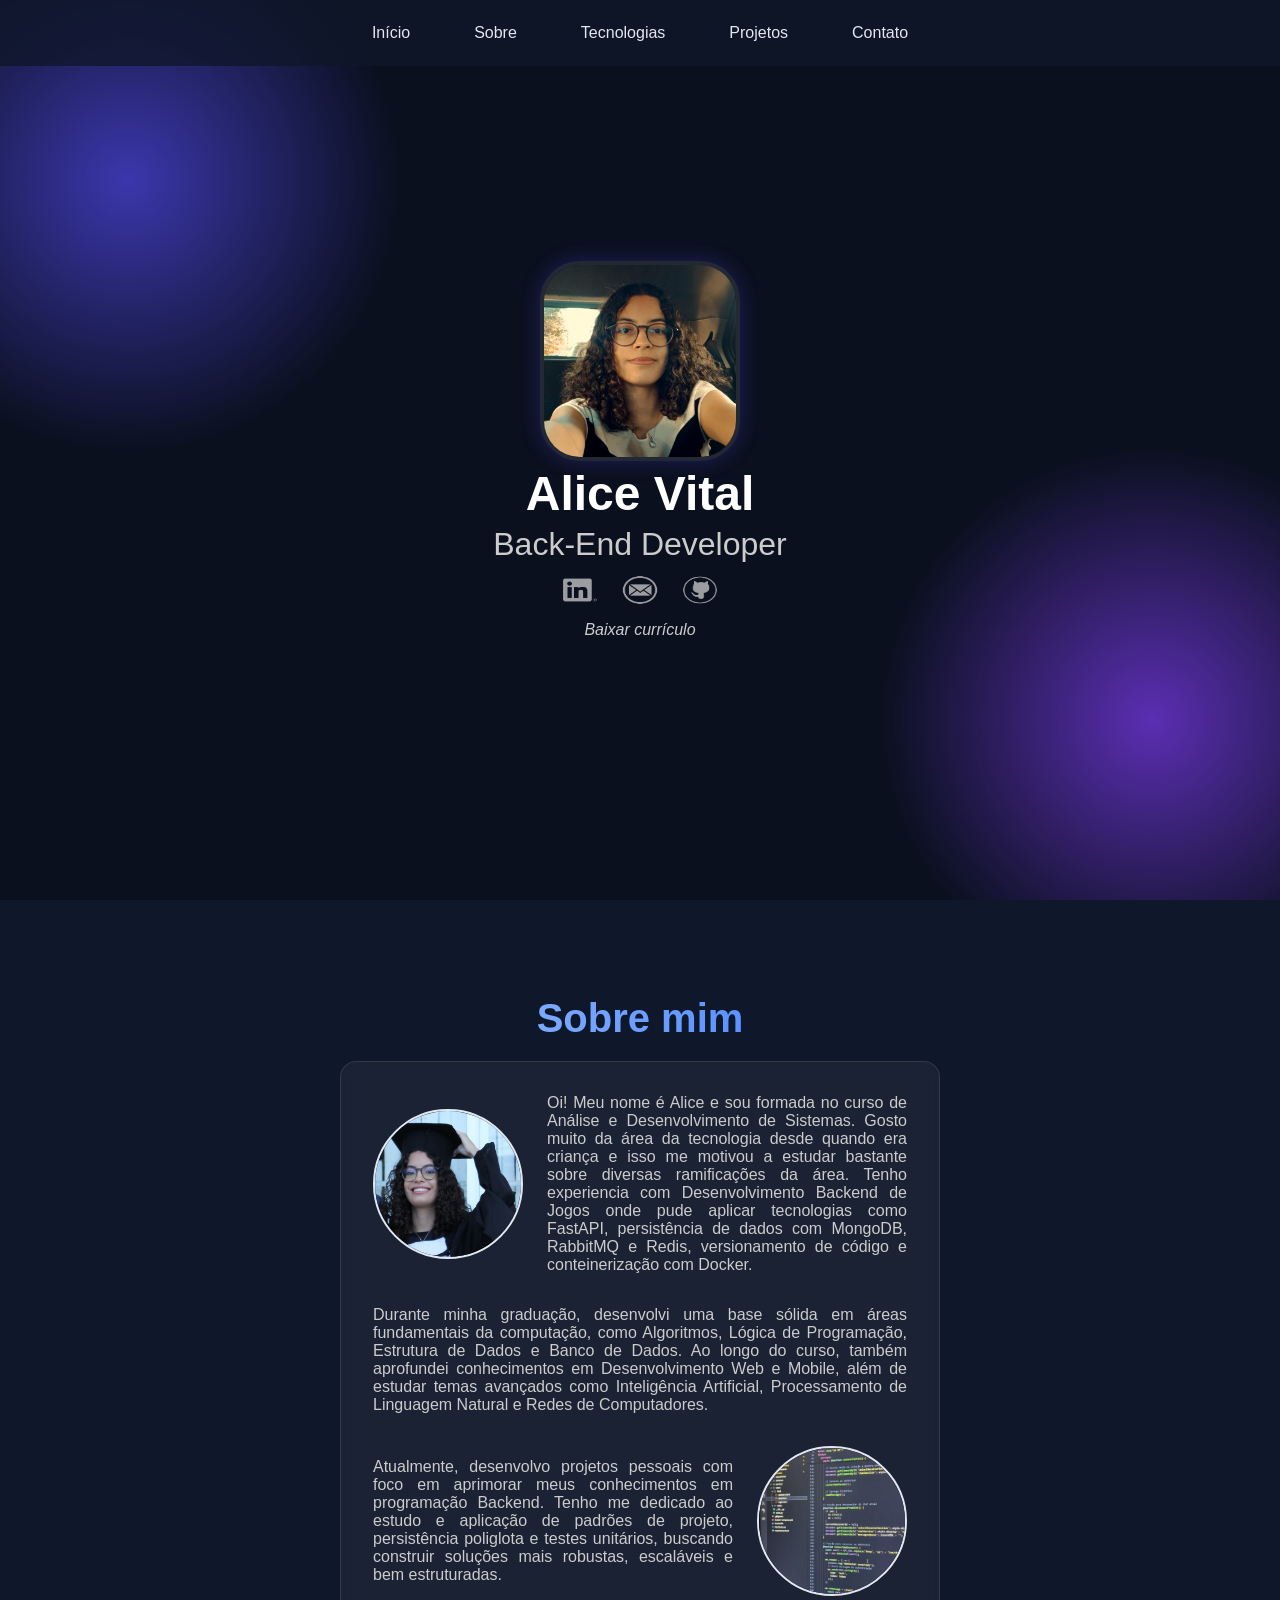
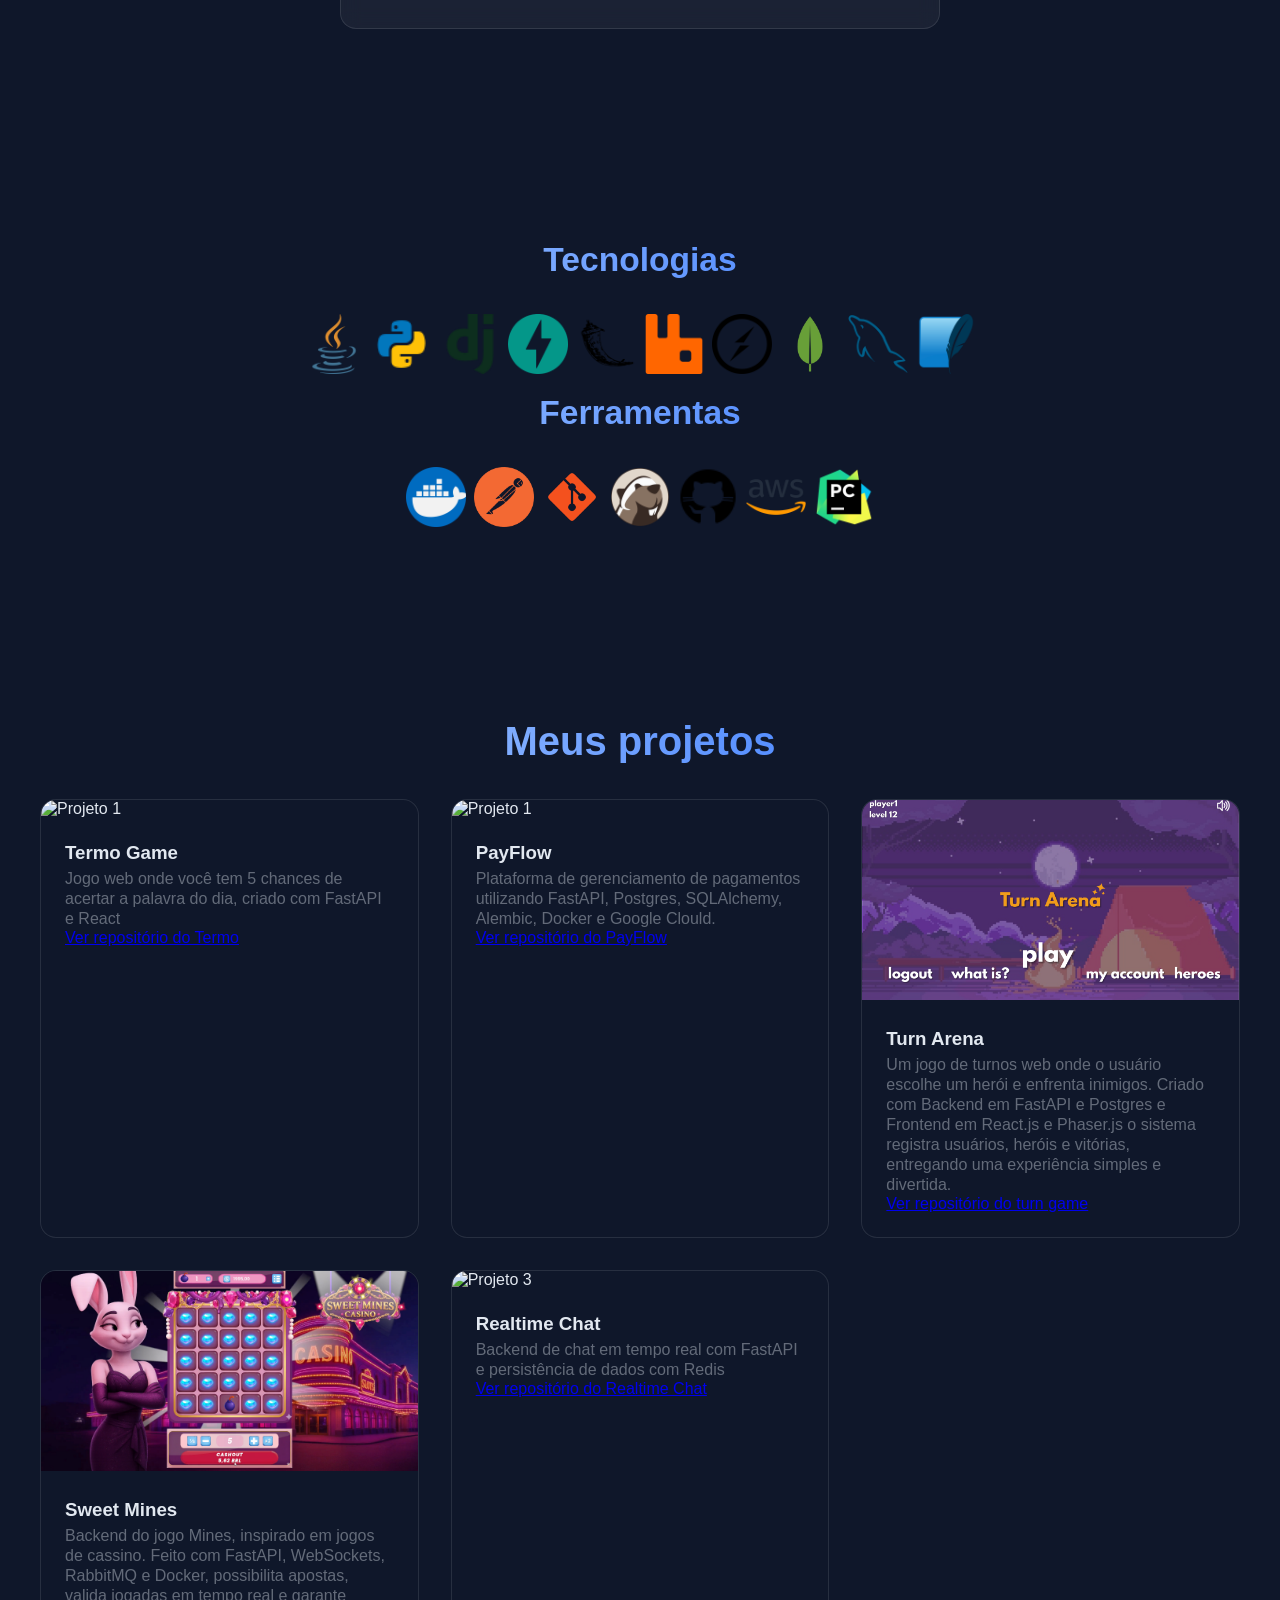
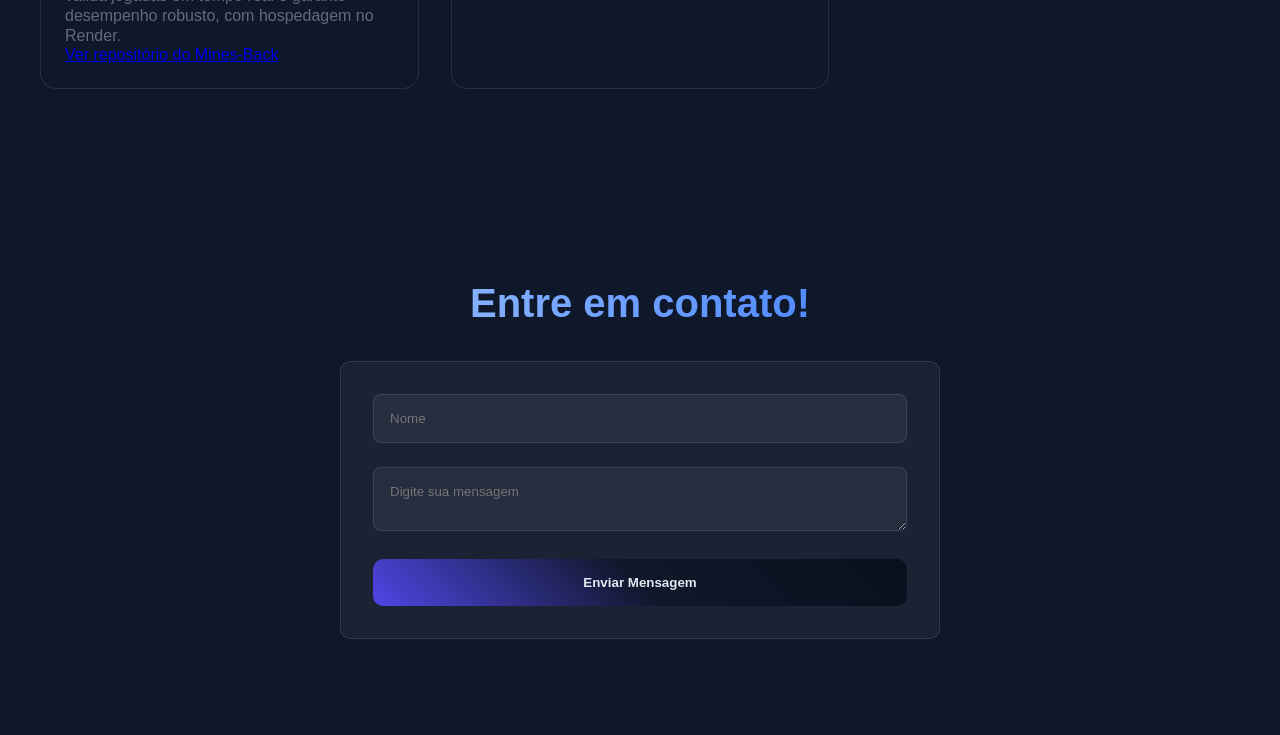
==== commit ff6ef880: "feat: add project image for Turn Arena and update project description" ====
--- a/index.html
+++ b/index.html
@@ -197,12 +197,12 @@
                 </div>
 
                 <div class="projetos-card">
-                    <img src="projeto2" alt="Projeto 2" class="projetos-imagem">
+                    <img src="img/turn arena design.png" alt="Projeto 2" class="projetos-imagem">
                     <div class="caixa-texto">
                     <h3 class="info-projetos">Turn Arena</h3>
                     <p class="paragrafo-projetos">Um jogo de turnos web onde o usuário escolhe um herói e 
-                        enfrenta inimigos. Criado com Python, FastAPI e MongoDB,
-                        o sistema registra usuários e vitórias, entregando uma experiência simples e divertida.</p>
+                        enfrenta inimigos. Criado com Backend em FastAPI e Postgres e Frontend em React.js e Phaser.js
+                        o sistema registra usuários, heróis e vitórias, entregando uma experiência simples e divertida.</p>
                         <a href="https://github.com/alicevital/turn-arena.git" target="_blank">Ver repositório do turn game</a>
 
                     </div>
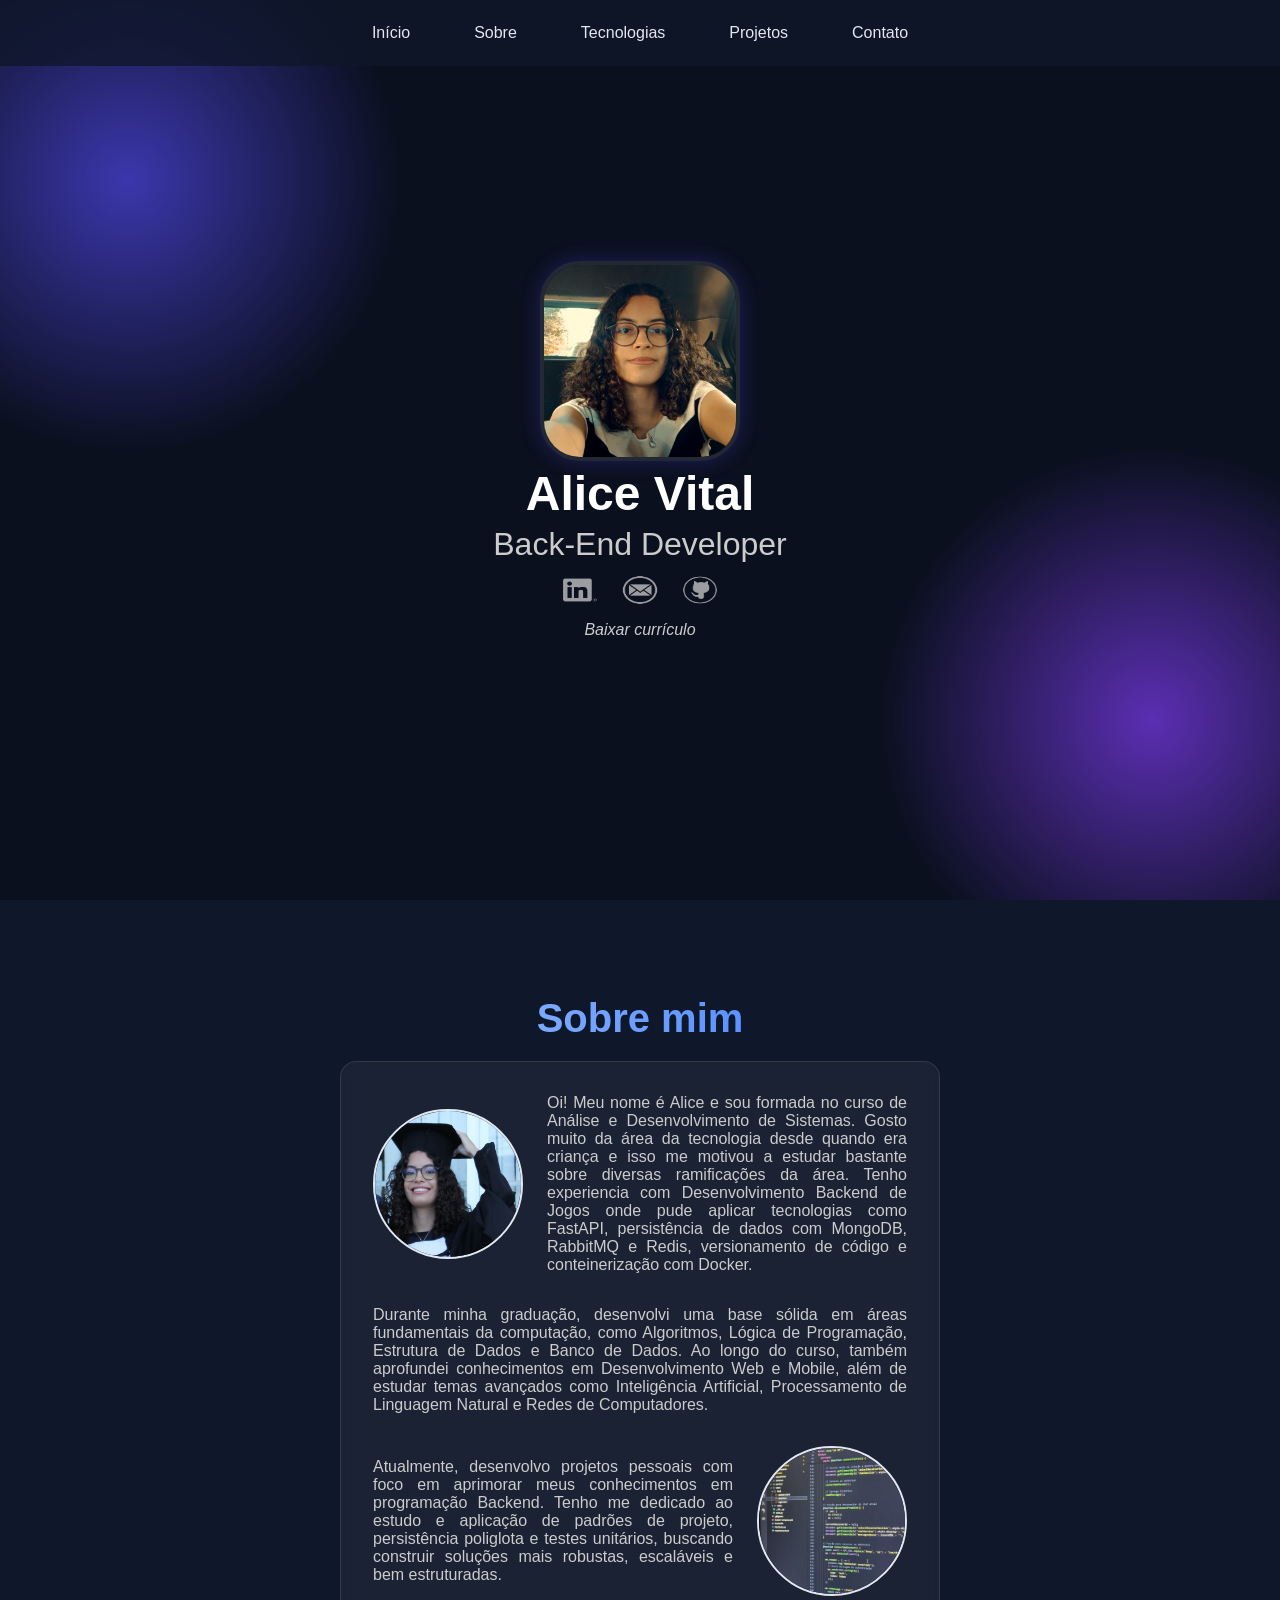
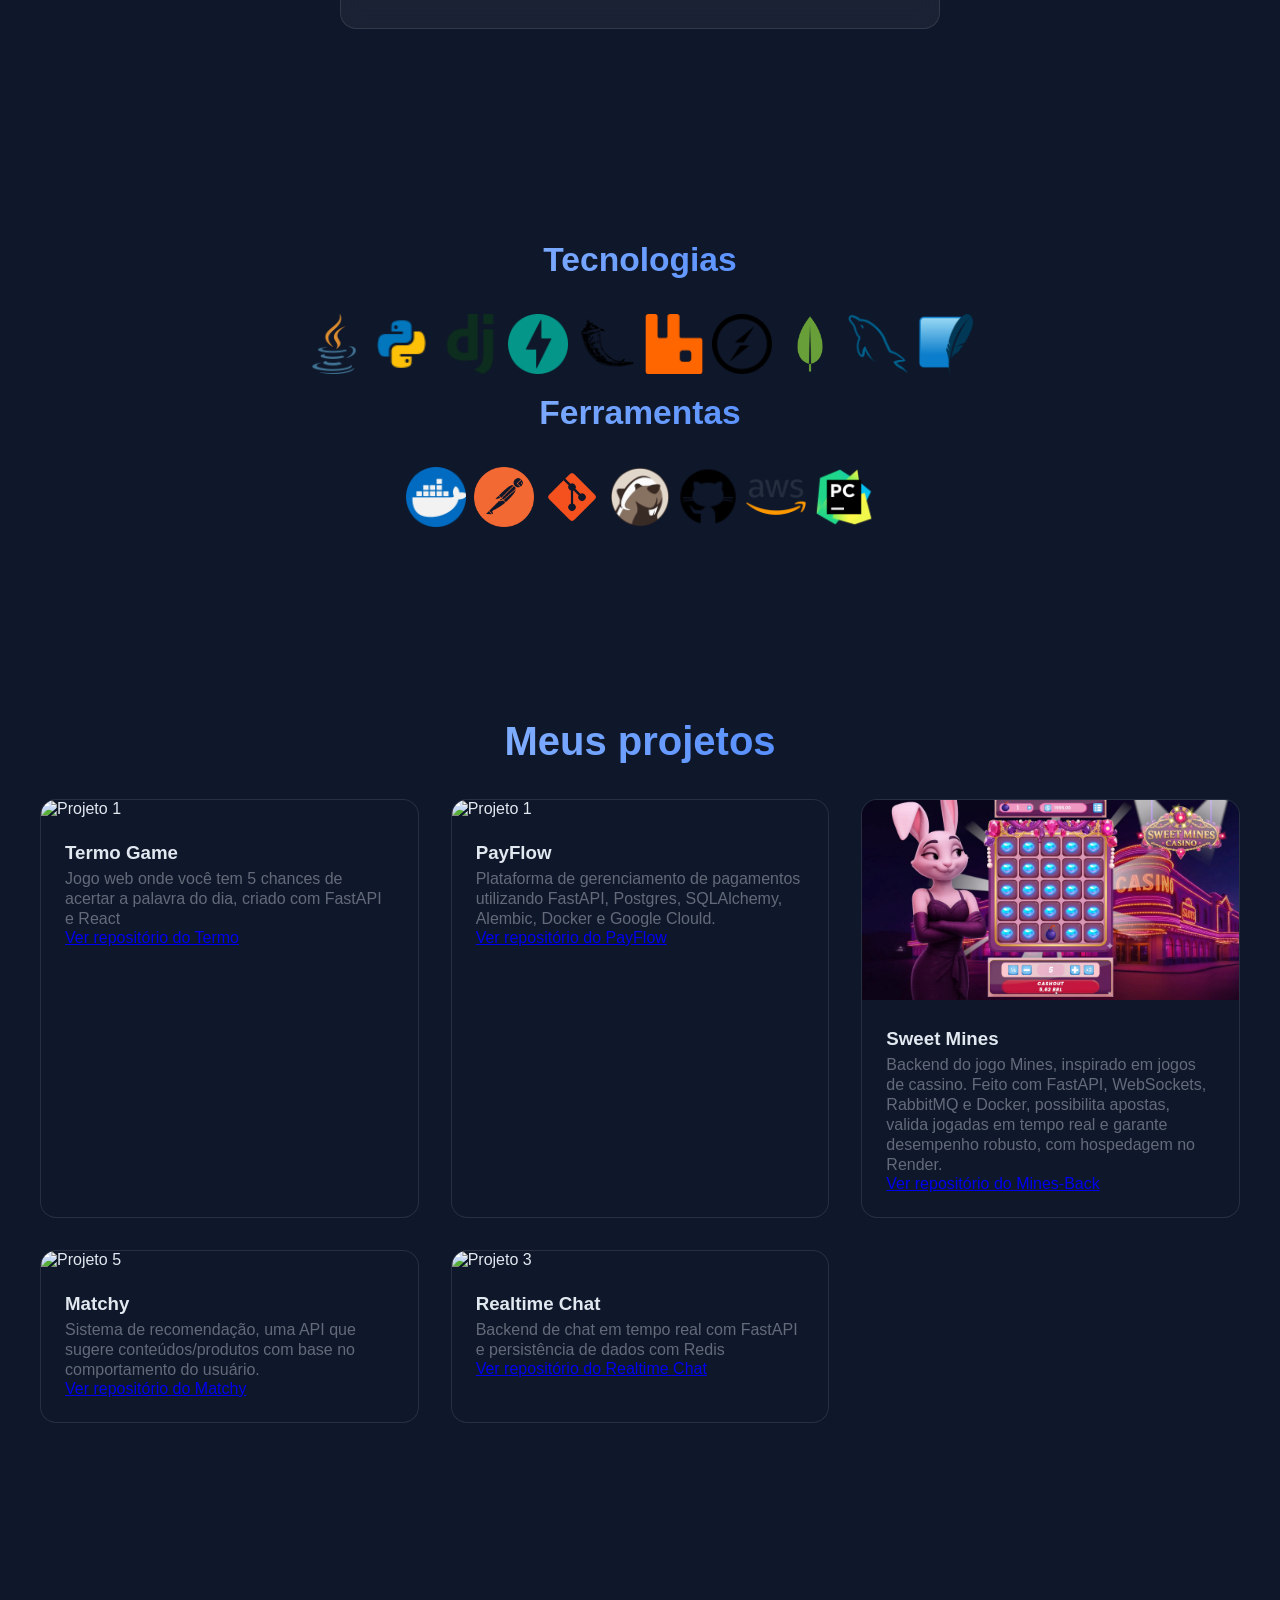
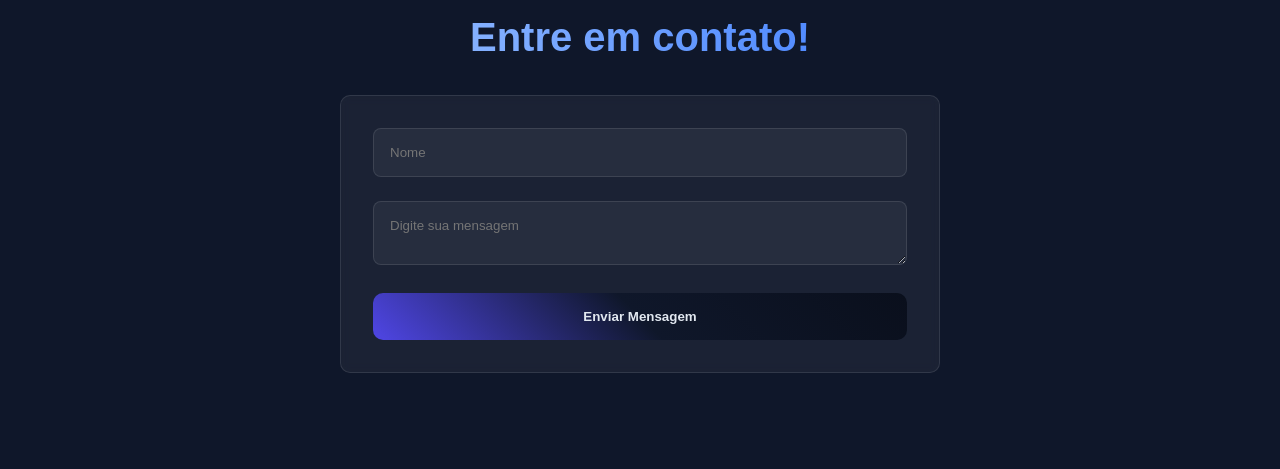
==== commit 67a3986f: "feat: update project section to include Matchy and comment out Turn Arena card" ====
--- a/index.html
+++ b/index.html
@@ -196,7 +196,7 @@
                     </div>
                 </div>
 
-                <div class="projetos-card">
+                <!-- <div class="projetos-card">
                     <img src="img/turn arena design.png" alt="Projeto 2" class="projetos-imagem">
                     <div class="caixa-texto">
                     <h3 class="info-projetos">Turn Arena</h3>
@@ -206,7 +206,7 @@
                         <a href="https://github.com/alicevital/turn-arena.git" target="_blank">Ver repositório do turn game</a>
 
                     </div>
-                </div>
+                </div> -->
 
                 <div class="projetos-card">
                     <img src="img/projeto3.png" alt="Projeto 3" class="projetos-imagem">
@@ -215,6 +215,15 @@
                     <p class="paragrafo-projetos">Backend do jogo Mines, inspirado em jogos de cassino. Feito com FastAPI, WebSockets, RabbitMQ e Docker, 
                         possibilita apostas, valida jogadas em tempo real e garante desempenho robusto, com hospedagem no Render.</p>
                         <a href="https://github.com/alicevital/Mines-Back.git" target="_blank">Ver repositório do Mines-Back</a>
+                    </div>
+                </div>
+
+                <div class="projetos-card">
+                    <img src="img/projeto5.png" alt="Projeto 5" class="projetos-imagem">
+                    <div class="caixa-texto">
+                    <h3 class="info-projetos">Matchy</h3>
+                    <p class="paragrafo-projetos">Sistema de recomendação, uma API que sugere conteúdos/produtos com base no comportamento do usuário.</p>
+                        <a href="https://github.com/alicevital/matchy" target="_blank">Ver repositório do Matchy</a>
                     </div>
                 </div>
 
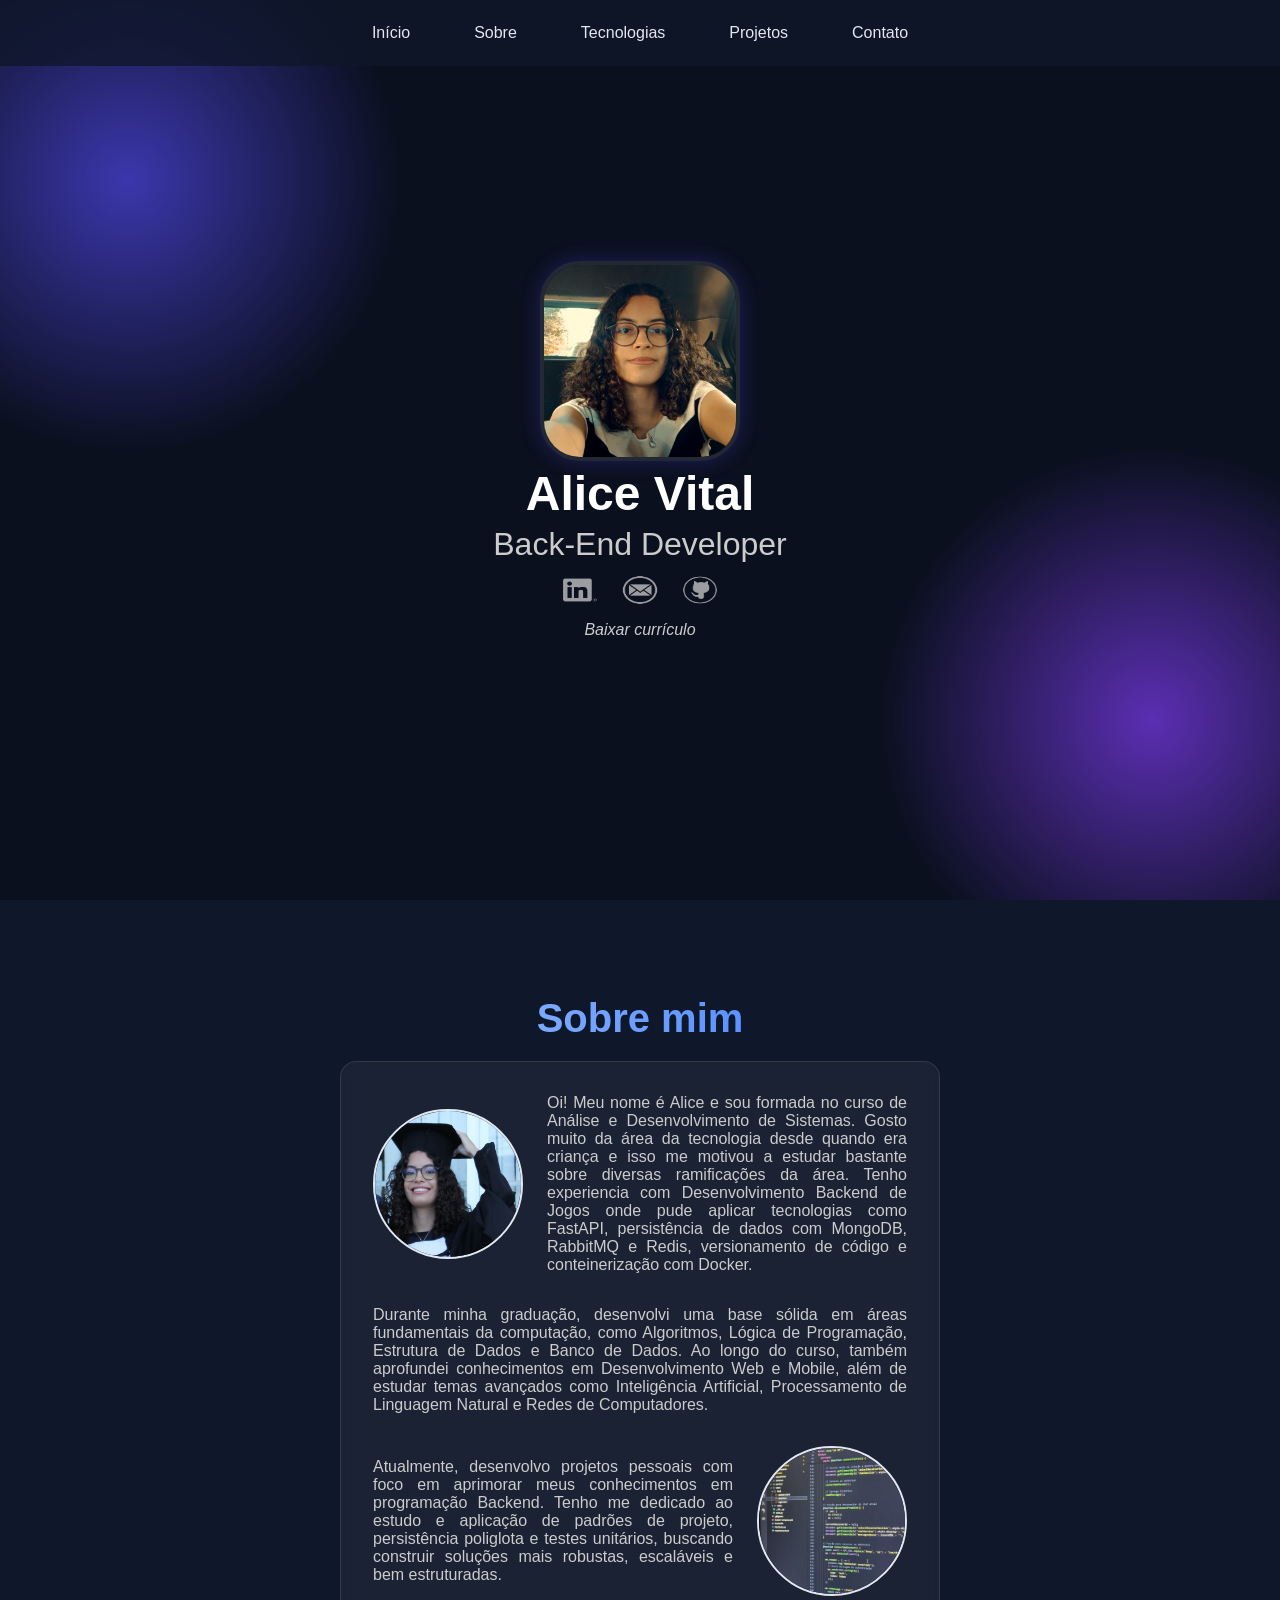
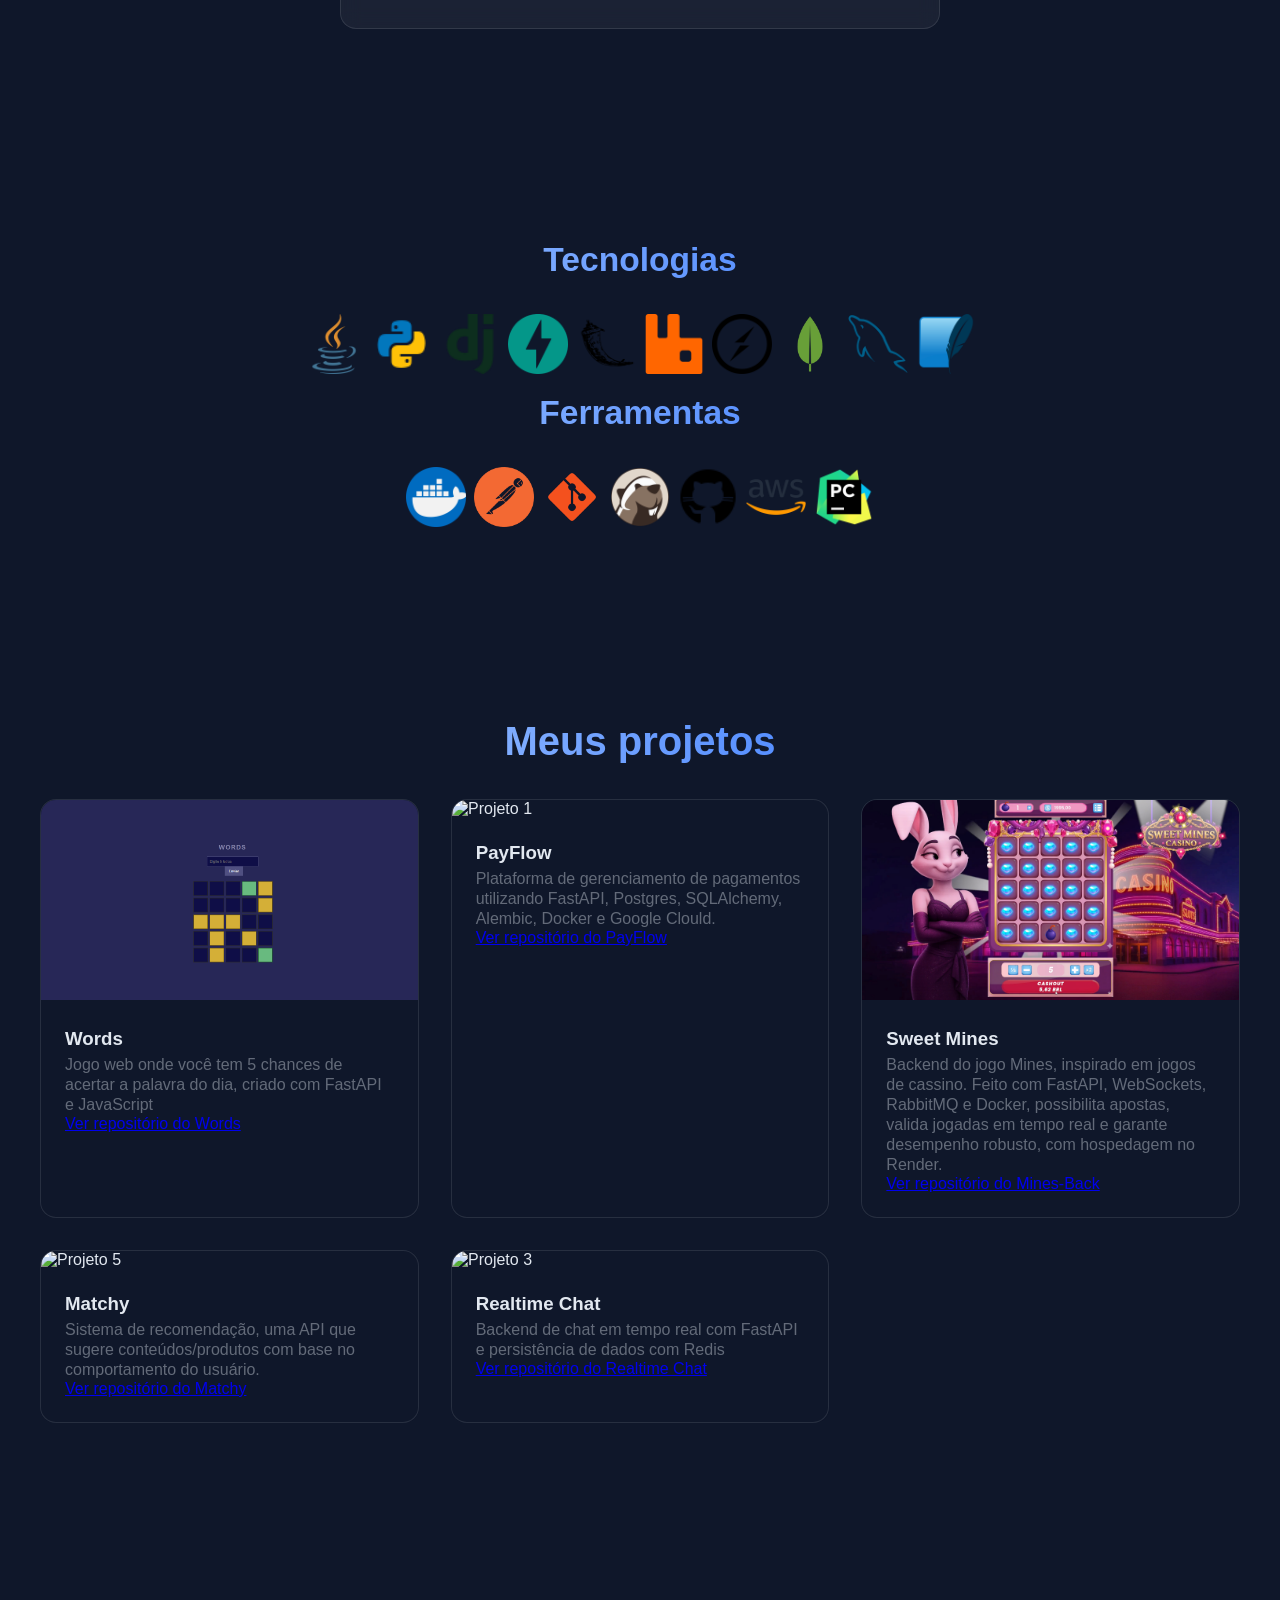
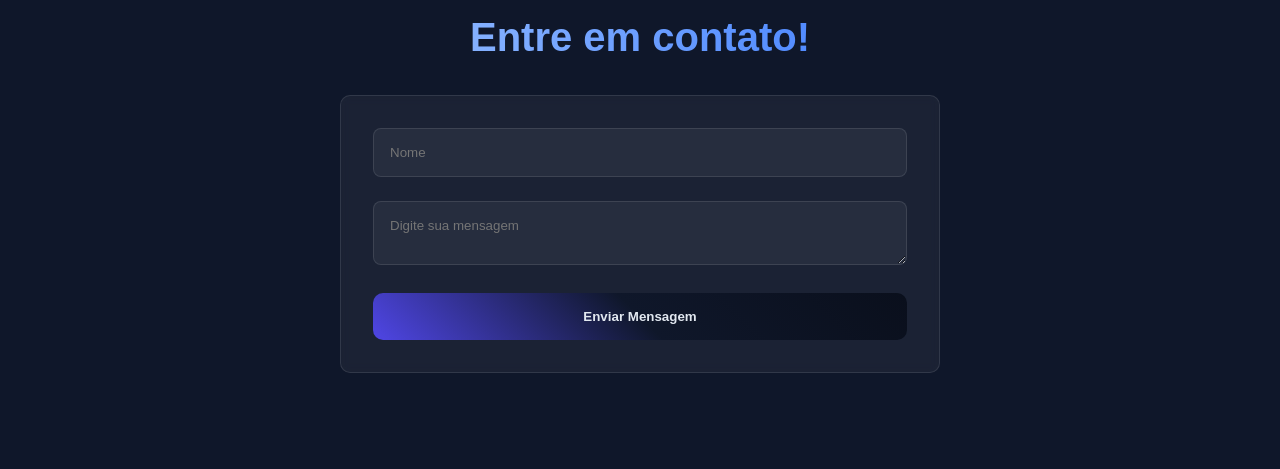
==== commit 1bf5a016: "feat: add image in words project" ====
--- a/index.html
+++ b/index.html
@@ -179,11 +179,11 @@
             <div class="projetos-caixa">
 
                 <div class="projetos-card">
-                    <img src="projeto1" alt="Projeto 1" class="projetos-imagem">
-                    <div class="caixa-texto">
-                    <h3 class="info-projetos">Termo Game</h3>
-                    <p class="paragrafo-projetos">Jogo web onde você tem 5 chances de acertar a palavra do dia, criado com FastAPI e React</p>
-                        <a href="https://github.com/alicevital/termo.git" target="_blank">Ver repositório do Termo</a>
+                    <img src="img/project1.png" alt="Projeto 1" class="projetos-imagem">
+                    <div class="caixa-texto">
+                    <h3 class="info-projetos">Words</h3>
+                    <p class="paragrafo-projetos">Jogo web onde você tem 5 chances de acertar a palavra do dia, criado com FastAPI e JavaScript</p>
+                        <a href="https://github.com/alicevital/words.git" target="_blank">Ver repositório do Words</a>
                     </div>
                 </div>
                 
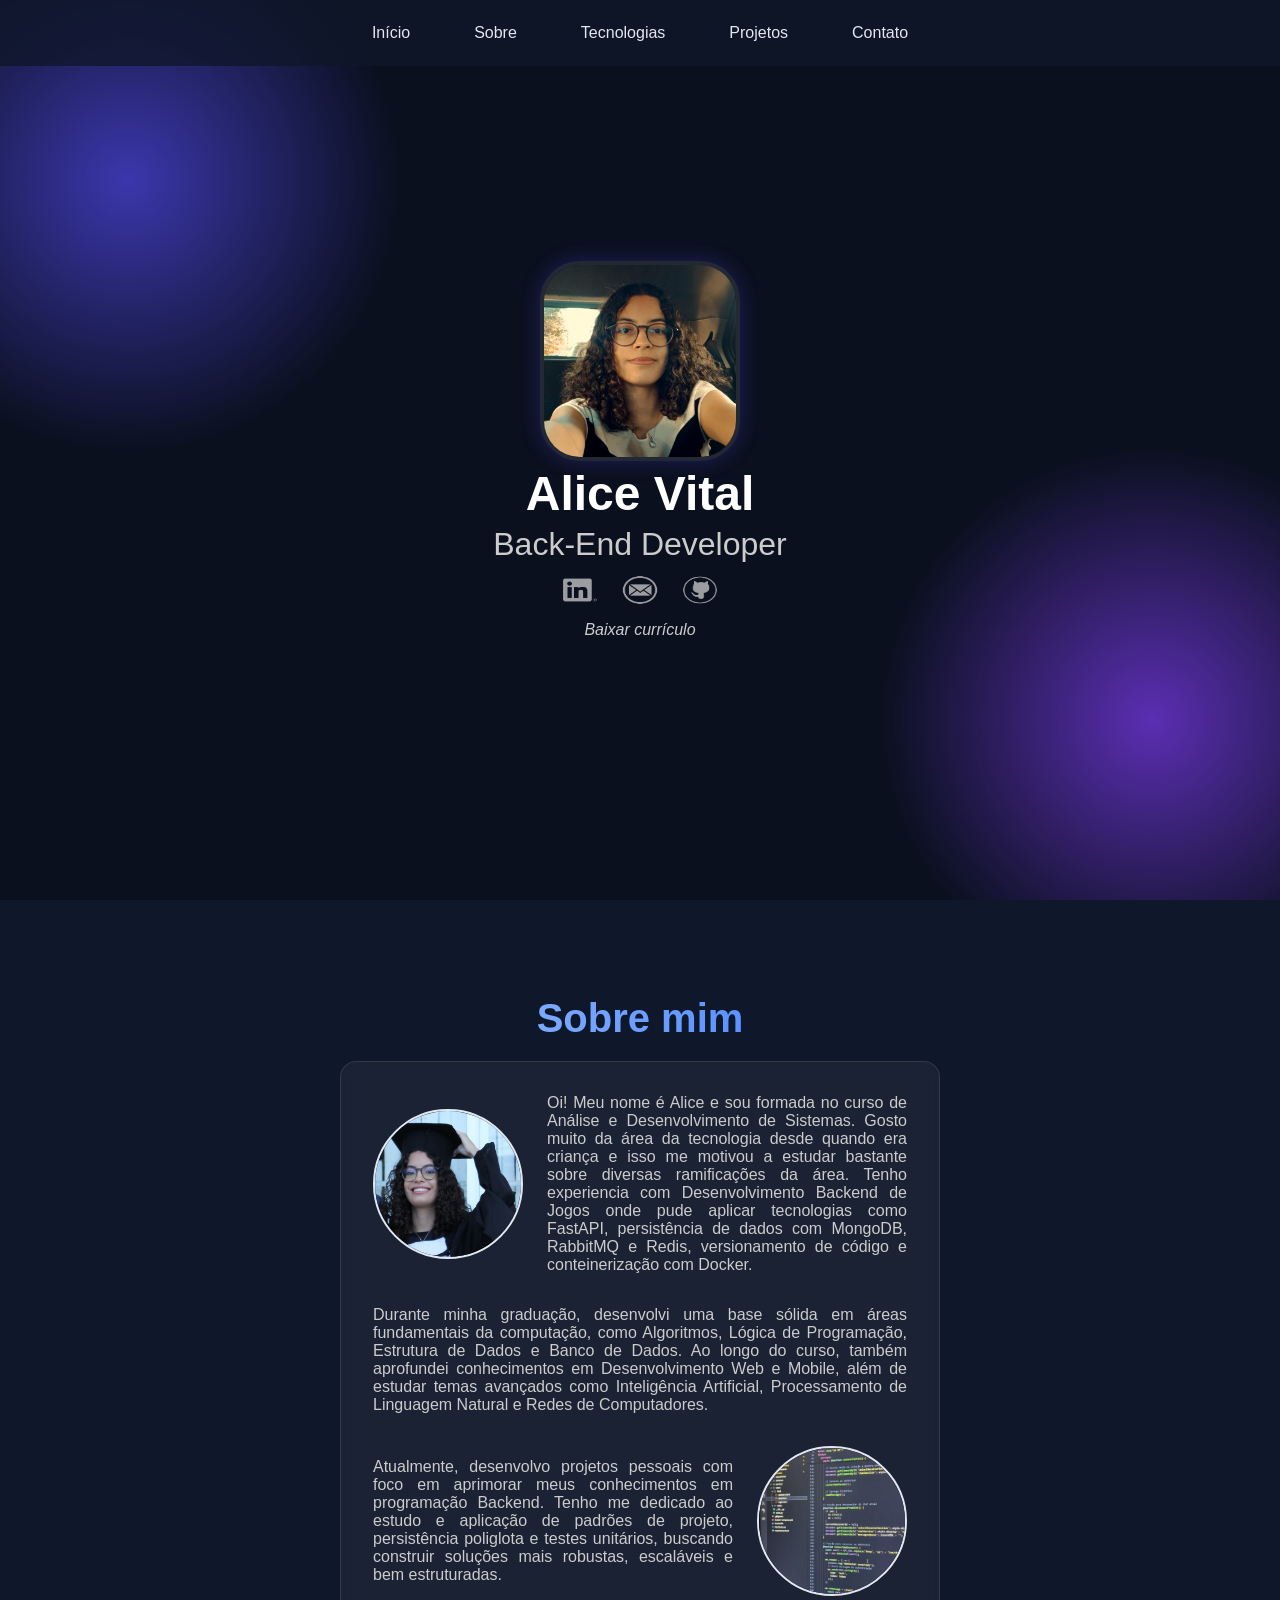
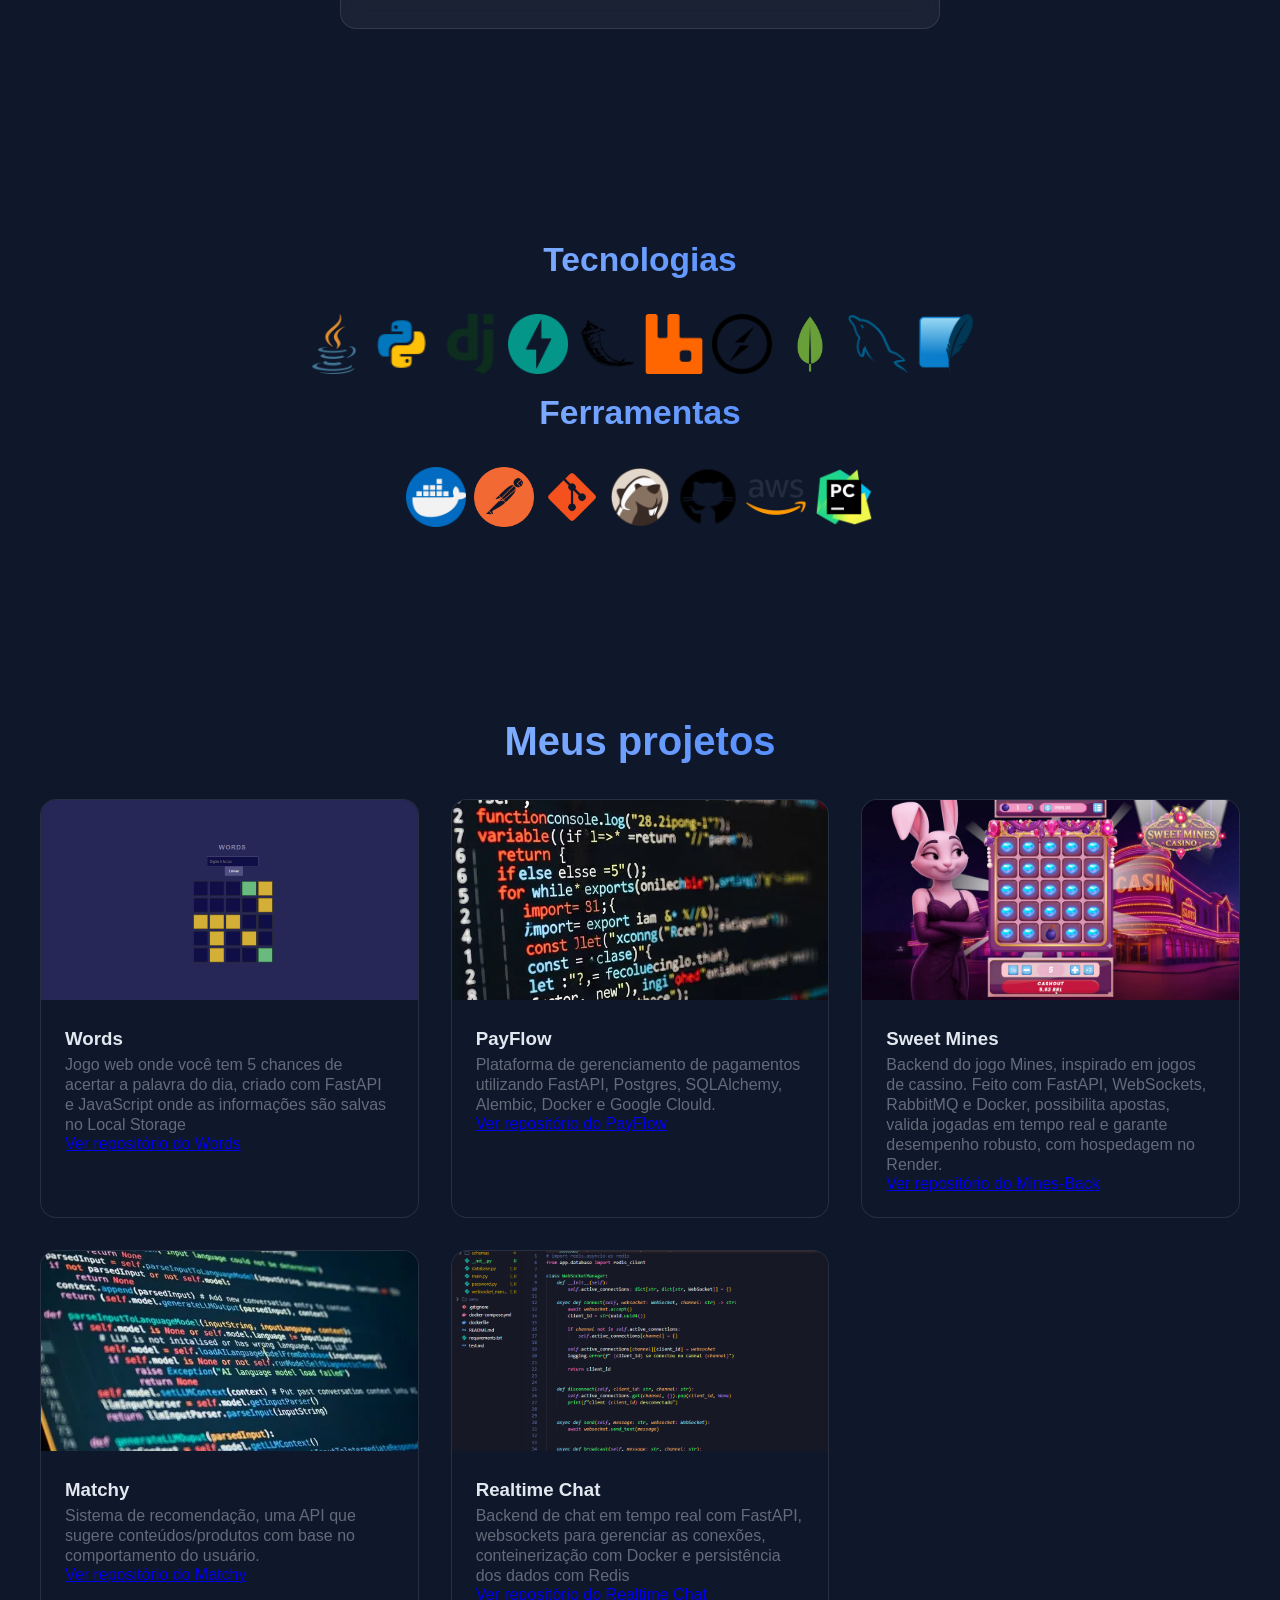
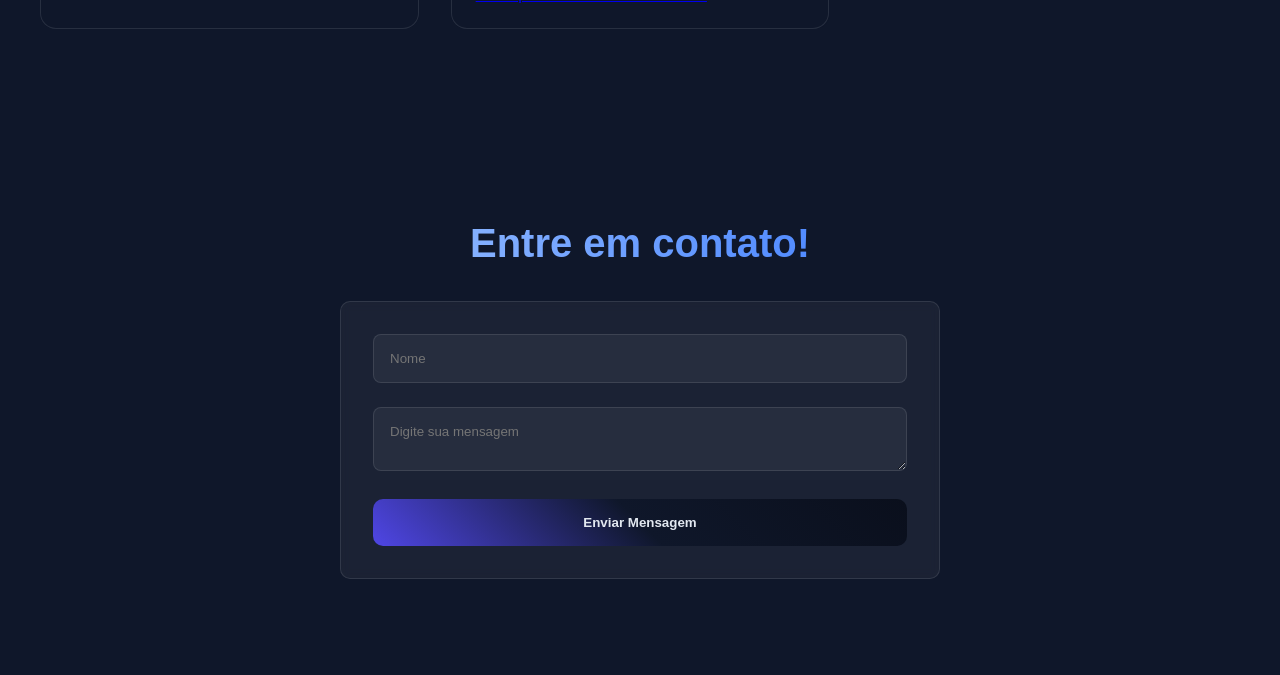
==== commit 356418c4: "add imagens from projects" ====
--- a/index.html
+++ b/index.html
@@ -182,13 +182,13 @@
                     <img src="img/project1.png" alt="Projeto 1" class="projetos-imagem">
                     <div class="caixa-texto">
                     <h3 class="info-projetos">Words</h3>
-                    <p class="paragrafo-projetos">Jogo web onde você tem 5 chances de acertar a palavra do dia, criado com FastAPI e JavaScript</p>
+                    <p class="paragrafo-projetos">Jogo web onde você tem 5 chances de acertar a palavra do dia, criado com FastAPI e JavaScript onde as informações são salvas no Local Storage</p>
                         <a href="https://github.com/alicevital/words.git" target="_blank">Ver repositório do Words</a>
                     </div>
                 </div>
                 
                 <div class="projetos-card">
-                    <img src="projeto1" alt="Projeto 1" class="projetos-imagem">
+                    <img src="img/code1.webp" alt="Projeto 1" class="projetos-imagem">
                     <div class="caixa-texto">
                     <h3 class="info-projetos">PayFlow</h3>
                     <p class="paragrafo-projetos">Plataforma de gerenciamento de pagamentos utilizando FastAPI, Postgres, SQLAlchemy, Alembic, Docker e Google Clould.</p>
@@ -219,7 +219,7 @@
                 </div>
 
                 <div class="projetos-card">
-                    <img src="img/projeto5.png" alt="Projeto 5" class="projetos-imagem">
+                    <img src="img/code2.webp" alt="Projeto 5" class="projetos-imagem">
                     <div class="caixa-texto">
                     <h3 class="info-projetos">Matchy</h3>
                     <p class="paragrafo-projetos">Sistema de recomendação, uma API que sugere conteúdos/produtos com base no comportamento do usuário.</p>
@@ -228,10 +228,10 @@
                 </div>
 
                 <div class="projetos-card">
-                    <img src="projeto4" alt="Projeto 3" class="projetos-imagem">
+                    <img src="img/realtime_chat.png" alt="Projeto 3" class="projetos-imagem">
                     <div class="caixa-texto">
                     <h3 class="info-projetos">Realtime Chat</h3>
-                    <p class="paragrafo-projetos">Backend de chat em tempo real com FastAPI e persistência de dados com Redis</p>
+                    <p class="paragrafo-projetos">Backend de chat em tempo real com FastAPI, websockets para gerenciar as conexões, conteinerização com Docker e persistência dos dados com Redis</p>
                         <a href="https://github.com/alicevital/realtime_chat.git" target="_blank">Ver repositório do Realtime Chat</a>
                     </div>
                 </div>
